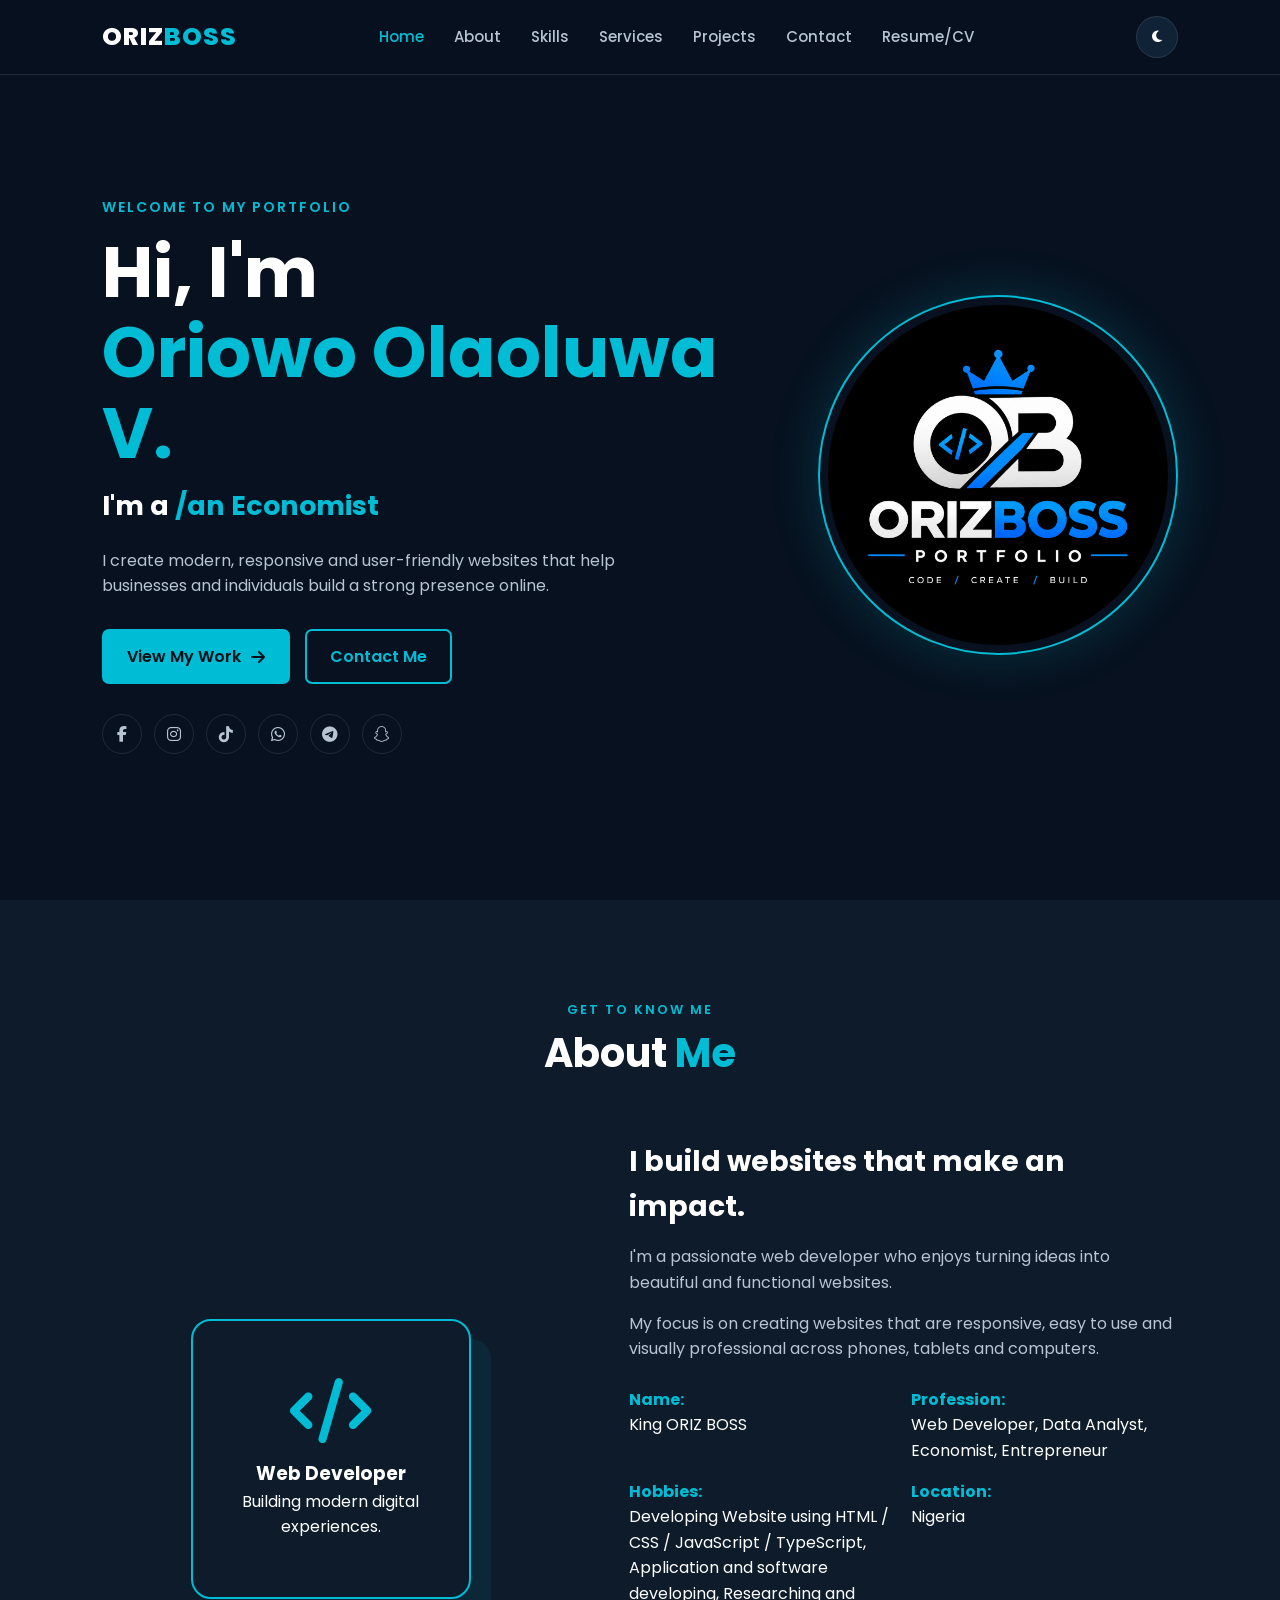
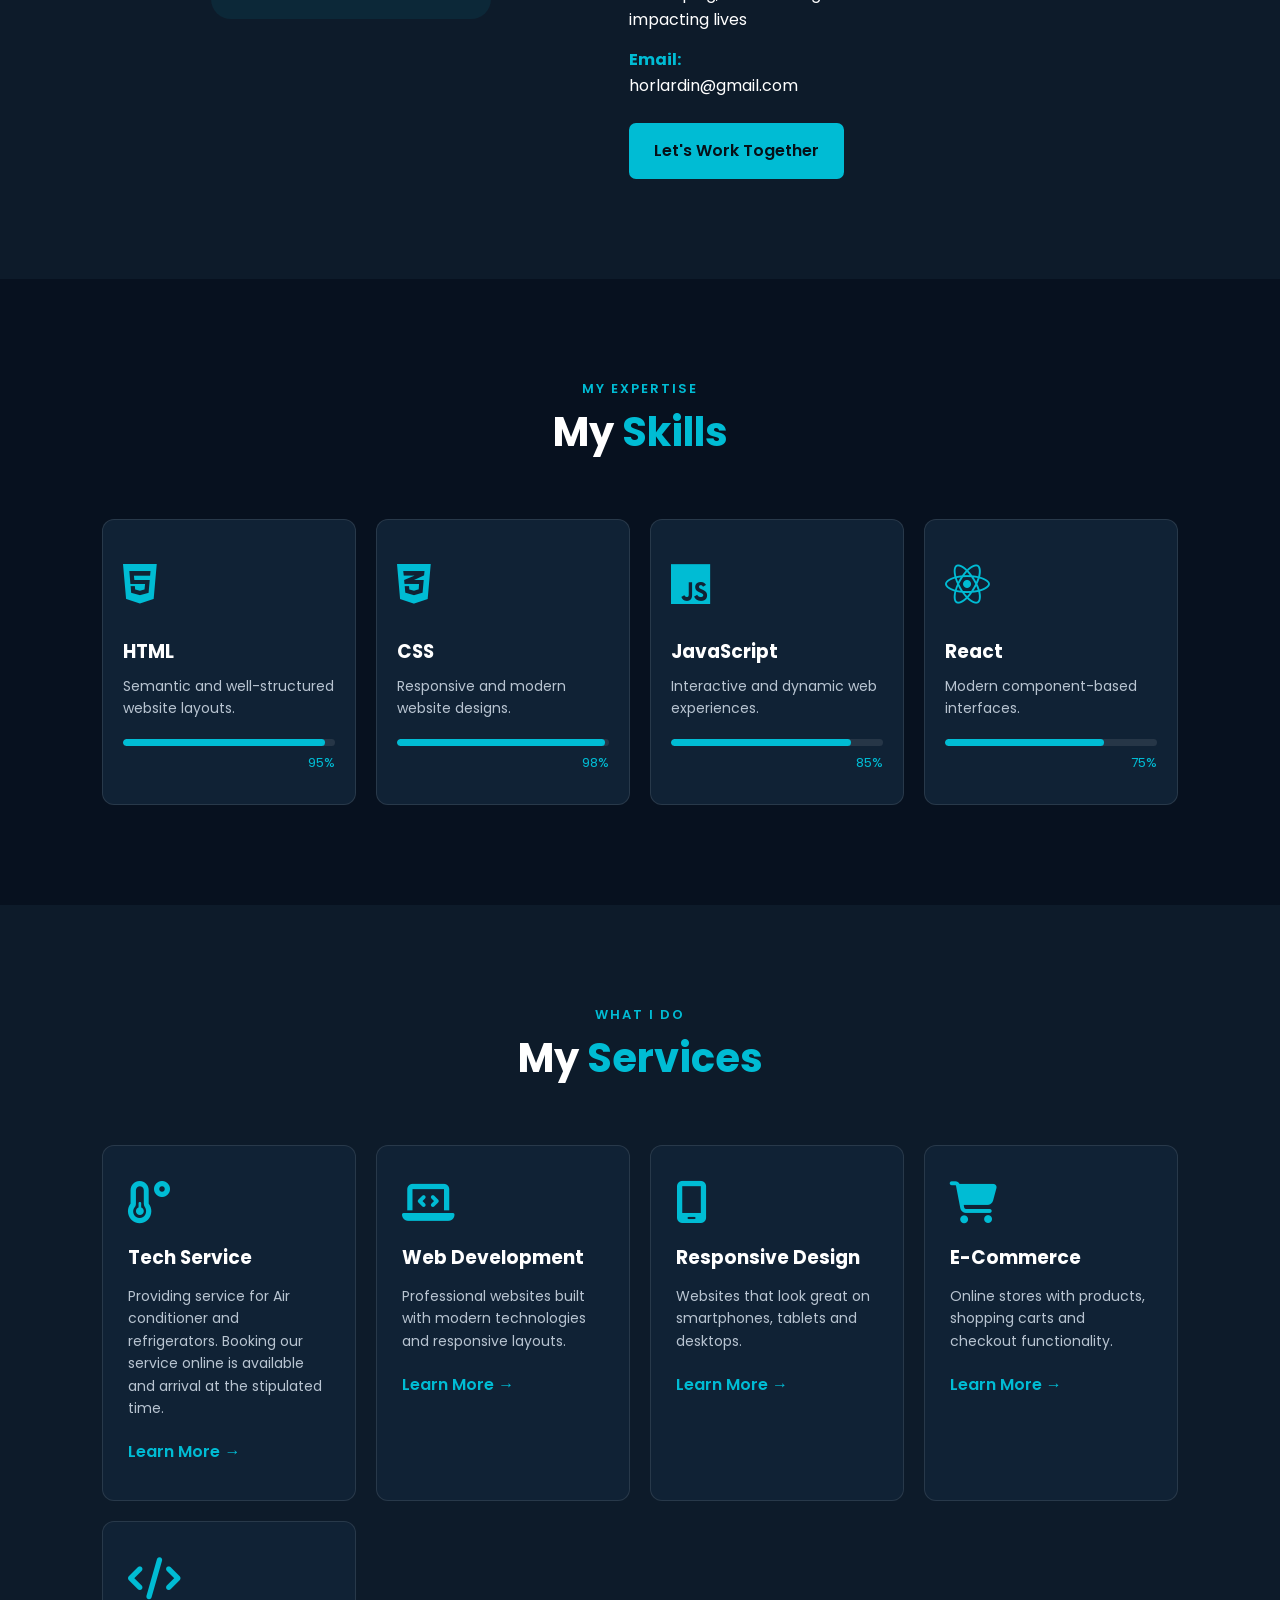
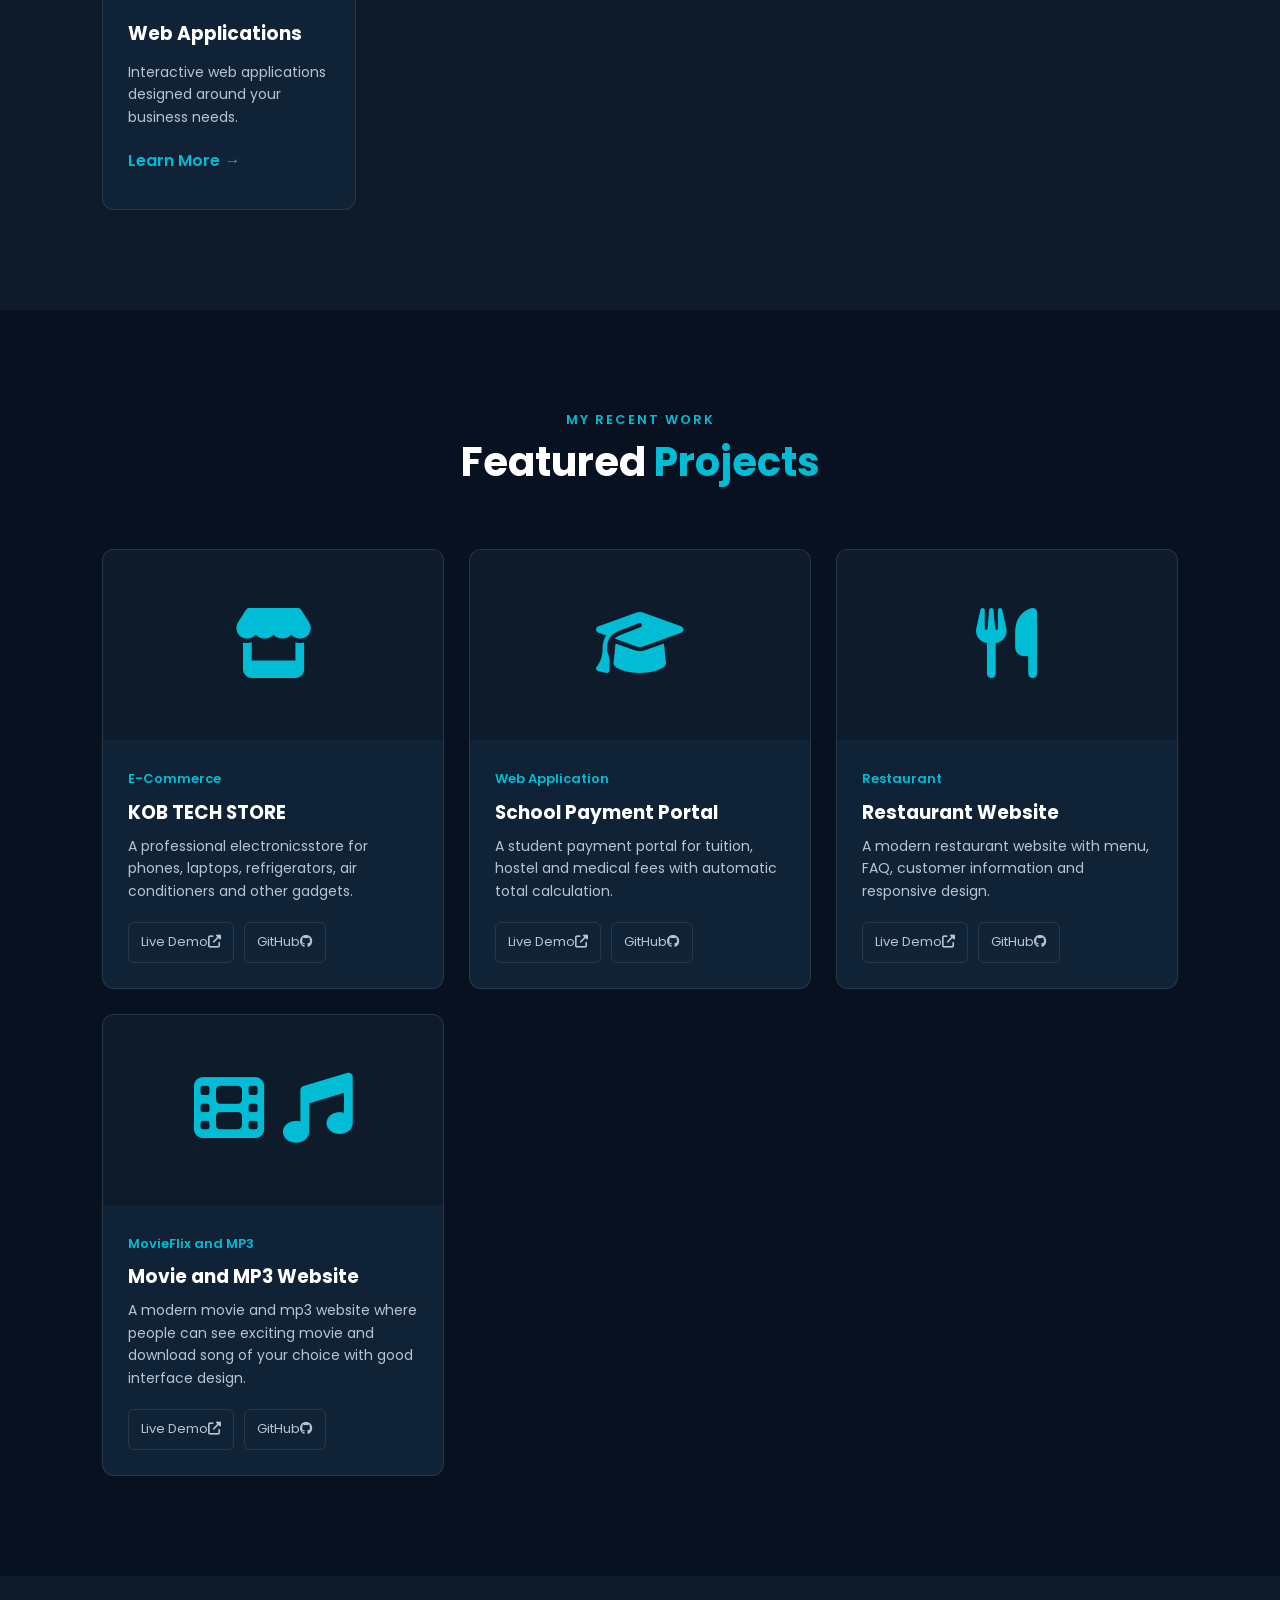
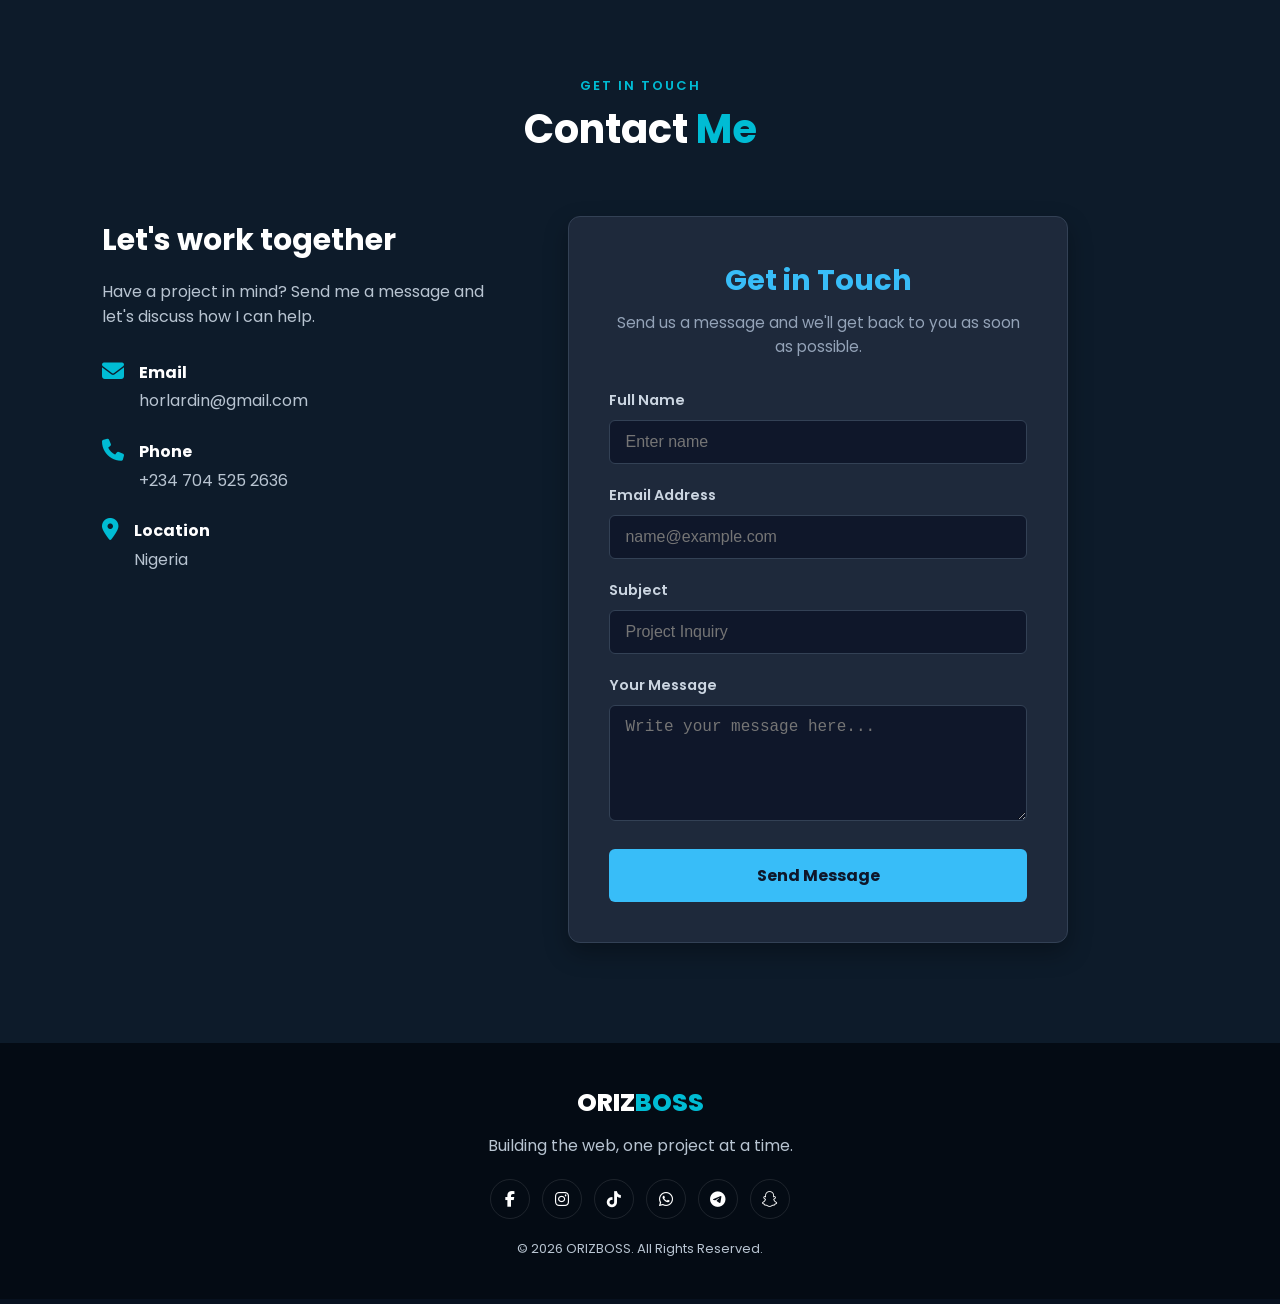
==== index.html @ 5ffe8b5a "Add files via upload" ====
<!DOCTYPE html>
<html lang="en">

<head>

    <meta charset="UTF-8">

    <meta name="viewport"
          content="width=device-width, initial-scale=1.0">

    <meta name="description"
          content="King ORIZ BOSS - Professional Web Developer Portfolio">

    <title>ORIZBOSS | Web Developer</title>

    <!-- Google Font -->
    <link rel="preconnect"
          href="https://fonts.googleapis.com">

    <link rel="preconnect"
          href="https://fonts.gstatic.com"
          crossorigin>

    <link href="https://fonts.googleapis.com/css2?family=Poppins:wght@300;400;500;600;700;800&display=swap"
          rel="stylesheet">

    <!-- Font Awesome -->
    <link rel="stylesheet"
          href="https://cdnjs.cloudflare.com/ajax/libs/font-awesome/6.5.2/css/all.min.css">

    <link rel="stylesheet"
          href="style.css">

</head>


<body>


<!-- ================= HEADER ================= -->

<header class="header">

    <a href="#home" class="logo">
        ORIZ<span>BOSS</span>
    </a>


    <!-- Navigation -->

    <nav class="navbar" id="navbar">

        <a href="#home" class="active">Home</a>

        <a href="#about">About</a>

        <a href="#skills">Skills</a>

        <a href="#services">Services</a>

        <a href="#projects">Projects</a>

        <a href="#contact">Contact</a>
        
        <a href="resume.html">Resume/CV</a>

    </nav>


    <!-- Theme Button -->

    <button class="theme-btn"
            id="themeBtn"
            aria-label="Toggle dark mode">

        <i class="fas fa-moon"></i>

    </button>


    <!-- Mobile Menu -->

    <button class="menu-btn"
            id="menuBtn"
            aria-label="Open menu">

        <i class="fas fa-bars"></i>

    </button>

</header>



<!-- ================= HOME ================= -->

<section class="home" id="home">

    <div class="home-content">

        <p class="welcome">
            WELCOME TO MY PORTFOLIO
        </p>
   <h1>Hi, I'm <span>Oriowo Olaoluwa V.</span></h1>


        <h2>
            I'm a
            <span id="typing"></span>
        </h2>


        <p>
            I create modern, responsive and
            user-friendly websites that help
            businesses and individuals build
            a strong presence online.
        </p>


        <div class="home-buttons">

            <a href="#projects"
               class="btn">

                View My Work
                <i class="fas fa-arrow-right"></i>

            </a>


            <a href="#contact"
               class="btn secondary">

                Contact Me

            </a>

        </div>


        <!-- Social Media -->

        <div class="social-links">

<a href="https://www.facebook.com/Oriowo Olaoluwa Victor" target="_blank"><i class="fab fa-facebook-f"></i></a>

<a href="https://www.instagram.com/King_Oriz_Boss/" target="_blank"><i class="fab fa-instagram"></i></a>

<a href="https://www.tiktok.com/@Orizboss" target="_blank"><i class="fab fa-tiktok"></i></a>

<a href="https://wa.me/2349045252636" target="_blank"><i class="fab fa-whatsapp"></i></a>

<a href="https://t.me/orizboss" target="_blank"><i class="fab fa-telegram"></i></a>

<a href="https://www.snapchat.com/add/king_orizboss" target="_blank">
    <i class="fab fa-snapchat-ghost"></i></a>

        </div>

    </div>


    <!-- Profile -->

    <div class="home-image">

        <div class="image-circle">

            <img src="pic.png"
                 alt="King ORIZ BOSS">

        </div>

    </div>

</section>



       <!-- == ABOUT == -->

<section class="about section" id="about">
    <div class="section-title">
      <p>GET TO KNOW ME</p>
      <h2>About <span>Me</span></h2>
    </div>

  <div class="about-container">
   <div class="about-image">
    <div class="about-box"><i class="fas fa-code"></i>
      <h3>Web Developer</h3>
      <p>Building modern digital experiences.</p>
    </div>
   </div>

   <div class="about-content">
      <h3>I build websites that make an impact.</h3>
      <p>I'm a passionate web developer who enjoys turning ideas into beautiful and functional websites.</p>
      <p>My focus is on creating websites that are responsive, easy to use and visually professional across phones, tablets and computers.</p>

   <div class="about-info">
      <div>
        <strong>Name:</strong>
        <span>King ORIZ BOSS</span>
      </div>

      <div>
        <strong>Profession:</strong>
        <span>Web Developer, Data Analyst, Economist, Entrepreneur</span>
      </div>
      
      <div>
        <strong>Hobbies:</strong>
        <span>Developing Website using HTML / CSS / JavaScript / TypeScript, Application and software developing, Researching and impacting lives</span>
      </div>

      <div>
         <strong>Location:</strong>
         <span>Nigeria</span>
      </div>

      <div>
        <strong>Email:</strong>
        <span>horlardin@gmail.com</span>
      </div>
   </div>

     <a href="#contact" class="btn">Let's Work Together</a>
   </div>
 </div>
</section>



       <!-- == SKILLS == -->

<section class="skills section" id="skills">

    <div class="section-title">

        <p>MY EXPERTISE</p>

        <h2>My <span>Skills</span></h2>

    </div>


    <div class="skills-container">


        <div class="skill-card">

            <div class="skill-icon">

                <i class="fab fa-html5"></i>

            </div>

            <h3>HTML</h3>

            <p>
                Semantic and well-structured
                website layouts.
            </p>

            <div class="skill-bar">

                <div class="skill-progress"
                     style="width: 95%">
                </div>

            </div>

            <span>95%</span>

        </div>



        <div class="skill-card">

            <div class="skill-icon">

                <i class="fab fa-css3-alt"></i>

            </div>

            <h3>CSS</h3>

            <p>
                Responsive and modern website
                designs.
            </p>

            <div class="skill-bar">

                <div class="skill-progress"
                     style="width: 98%">
                </div>

            </div>

            <span>98%</span>

        </div>



        <div class="skill-card">

            <div class="skill-icon">

                <i class="fab fa-js"></i>

            </div>

            <h3>JavaScript</h3>

            <p>
                Interactive and dynamic
                web experiences.
            </p>

            <div class="skill-bar">

                <div class="skill-progress"
                     style="width: 85%">
                </div>

            </div>

            <span>85%</span>

        </div>



        <div class="skill-card">

            <div class="skill-icon">

                <i class="fab fa-react"></i>

            </div>

            <h3>React</h3>

            <p>
                Modern component-based
                interfaces.
            </p>

            <div class="skill-bar">

                <div class="skill-progress"
                     style="width: 75%">
                </div>

            </div>

            <span>75%</span>

        </div>

    </div>

</section>



<!-- ================= SERVICES ================= -->

<section class="services section" id="services">
<div class="section-title">
   <p>WHAT I DO</p>
   <h2>My <span>Services</span></h2>
</div>

<div class="services-container">

<div class="service-card">
    <i class="fas fa-temperature-low"></i>
    <h3>Tech Service</h3>
    <p>Providing service for Air conditioner and refrigerators. Booking our service online is available and arrival at the stipulated time.</p>
    <a href="KOB.html">Learn More →</a>
</div>

<div class="service-card">
    <i class="fas fa-laptop-code"></i>
    <h3>Web Development</h3>
    <p>Professional websites built with modern technologies and responsive layouts.</p>
    <a href="#contact">Learn More →</a>
</div>

<div class="service-card">
  <i class="fas fa-mobile-screen"></i>
  <h3>Responsive Design</h3>
  <p>Websites that look great on smartphones, tablets and desktops.</p>
    <a href="#contact">Learn More →</a>
</div>

<div class="service-card">
  <i class="fas fa-cart-shopping"></i>
  <h3>E-Commerce</h3>
  <p>Online stores with products, shopping carts and checkout functionality.</p>
  <a href="#contact">Learn More →</a>
</div>

<div class="service-card">
  <i class="fas fa-code"></i>
  <h3>Web Applications</h3>
  <p>Interactive web applications designed around your business needs.</p>
  <a href="#contact">Learn More →</a>
</div>

</div>
</section>



<!-- ================= PROJECTS ================= -->

<section class="projects section" id="projects">

    <div class="section-title">

        <p>MY RECENT WORK</p>

        <h2>Featured <span>Projects</span></h2>

    </div>


    <div class="projects-container">


        <!-- Project 1 -->
 <div class="project-card">
   <div class="project-image">
     <div class="project-icon"><i class="fas fa-store"></i></div>
   </div>
   
 <div class="project-content">
    <span>E-Commerce</span>
   <h3>KOB TECH STORE</h3>
   <p>A professional electronicsstore for phones, laptops, refrigerators, air conditioners and other gadgets.</p>
                
 <div class="project-buttons">
    <a href="KOB.html" class="project-btn">Live Demo<i class="fas fa-external-link-alt"></i></a>
    <a href="#" target="_blank" class="project-btn">GitHub<i class="fab fa-github"></i></a>
 </div>
 </div>
</div>

        <!-- Project 2 -->

        <div class="project-card">

            <div class="project-image">

                <div class="project-icon">
                    <i class="fas fa-graduation-cap"></i>
                </div>

            </div>

            <div class="project-content">

                <span>Web Application</span>

                <h3>School Payment Portal</h3>

                <p>
                    A student payment portal for
                    tuition, hostel and medical
                    fees with automatic total
                    calculation.
                </p>

                <div class="project-buttons">

<a href="#" target="_blank" class="project-btn">Live Demo<i class="fas fa-external-link-alt"></i></a>

   <a href="#" target="_blank" class="project-btn">GitHub<i class="fab fa-github"></i></a>

                </div>

            </div>

        </div>

        <!-- Project 3 -->
<div class="project-card">
<div class="project-image">
  <div class="project-icon"><i class="fas fa-utensils"></i></div>
</div>
     
<div class="project-content">
  <span>Restaurant</span>
  <h3>Restaurant Website</h3>
  <p>A modern restaurant website with menu, FAQ, customer information and responsive design.</p>

<div class="project-buttons">
<a href="#" target="_blank" class="project-btn">Live Demo<i class="fas fa-external-link-alt"></i></a>
  <a href="#" target="_blank" class="project-btn">GitHub<i class="fab fa-github"></i></a>
</div>
</div>
</div>

        <!-- Project 4 -->
<div class="project-card">
<div class="project-image">
    <div class="project-icon"><i class="fas fa-film"></i> <i class="fas fa-music"></i></div>
</div>
            
<div class="project-content">
    <span>MovieFlix and MP3</span>
    <h3>Movie and MP3 Website</h3>
    <p>A modern movie and mp3 website 
    where people can see exciting movie and download song of your choice with good interface design.</p>
                
<div class="project-buttons">
<a href="#" target="_blank" class="project-btn">Live Demo<i class="fas fa-external-link-alt"></i></a>
  <a href="#" target="_blank" class="project-btn">GitHub<i class="fab fa-github"></i></a>
</div>
</div>
</div>
</div>
</section>



<!-- ================= CONTACT ================= -->

<section class="contact section" id="contact">

    <div class="section-title">

        <p>GET IN TOUCH</p>

        <h2>Contact <span>Me</span></h2>

    </div>


    <div class="contact-container">


        <div class="contact-info">

            <h3>
                Let's work together
            </h3>

            <p>
                Have a project in mind?
                Send me a message and let's
                discuss how I can help.
            </p>


            <div class="contact-item">

                <i class="fas fa-envelope"></i>

                <div>

                    <h4>Email</h4>

                    <p>horlardin@gmail.com</p>

                </div>

            </div>


            <div class="contact-item">

                <i class="fas fa-phone"></i>

                <div>

                    <h4>Phone</h4>

                    <p>+234 704 525 2636</p>

                </div>

            </div>


            <div class="contact-item">

                <i class="fas fa-location-dot"></i>

                <div>

                    <h4>Location</h4>

                    <p>Nigeria</p>

                </div>

            </div>

        </div>



        <!-- Contact Form -->

        <div class="form-cont">
    <div class="form-head">
        <h2>Get in Touch</h2>
        <p>Send us a message and we'll get back to you as soon as possible.</p>
    </div>
    
    <!-- Formspree Endpoint Attached -->
    <form id="contact-form" action="https://formspree.io/f/xbglkzyk" method="POST">
        
        <div class="form-grp">
            <label for="name">Full Name</label>
            <input type="text" id="name" name="name" placeholder="Enter name" required>
        </div>
        
        <div class="form-grp">
            <label for="email">Email Address</label>
            <input type="email" id="email" name="email" placeholder="name@example.com" required>
        </div>
        
        <div class="form-grp">
            <label for="subject">Subject</label>
            <input type="text" id="subject" name="subject" placeholder="Project Inquiry" required>
        </div>
        
        <div class="form-grp">
            <label for="message">Your Message</label>
            <textarea id="message" name="message" rows="5" placeholder="Write your message here..." required></textarea>
        </div>
        
        <button type="submit" id="submit-btn" class="bttn">Send Message</button>
    </form>

    </div>

</section>



<!-- ================= FOOTER ================= -->

<footer class="footer">

    <div class="footer-logo">
        ORIZ<span>BOSS</span>
    </div>

    <p>
        Building the web, one project at a time.
    </p>


    <div class="footer-social">

        <a href="http://www.facebook.com/oriowo Olaoluwa Victor">
            <i class="fab fa-facebook-f"></i>
        </a>

        <a href="https://www.instagram.com/King_Oriz_Boss/" target="_blank">
            <i class="fab fa-instagram"></i>
        </a>

        <a href="https://www.tiktok.com/@Orizboss" target="_blank">
            <i class="fab fa-tiktok"></i>
        </a>

    <a href="https://wa.me/09045252636" target="_blank"><i class="fab fa-whatsapp"></i></a>

    <a href="https://t.me/yourusername" target="_blank"><i class="fab fa-telegram"></i></a>
        
    <a href="https://www.snapchat.com/add/king_orizboss" target="_blank"><i class="fab fa-snapchat-ghost"></i></a>
  </div>


    <p class="copyright">
        © 2026 ORIZBOSS. All Rights Reserved.
    </p>

</footer>



<!-- Back to top -->

<button class="top-btn"
        id="topBtn">

    <i class="fas fa-arrow-up"></i>

</button>



<script src="script.js"></script>

</body>

</html>
---- style.css ----
* {
    margin: 0;
    padding: 0;
    box-sizing: border-box;
    scroll-behavior: smooth;
}

:root {

    --primary: #00bcd4;
    --primary-dark: #0097a7;

    --background: #07111f;
    --background-light: #0d1b2a;

    --card: #102235;

    --text: #ffffff;
    --text-light: #b8c4d1;

    --border: rgba(255,255,255,0.1);

}


body {
    font-family: "Poppins", sans-serif;

    background: var(--background);

    color: var(--text);

    line-height: 1.6;

    transition: 0.3s;
}


a {
    text-decoration: none;
    color: inherit;
}


button {
    font-family: inherit;
}


/* ================= HEADER ================= */

.header {

    position: fixed;

    top: 0;
    left: 0;

    width: 100%;

    height: 75px;

    display: flex;

    align-items: center;

    justify-content: space-between;

    padding: 0 8%;

    background: rgba(7,17,31,0.9);

    backdrop-filter: blur(10px);

    border-bottom: 1px solid var(--border);

    z-index: 1000;

}


.logo {

    font-size: 25px;

    font-weight: 800;

    letter-spacing: 1px;

}


.logo span,
.footer-logo span {

    color: var(--primary);

}


.navbar {

    display: flex;

    gap: 30px;

}


.navbar a {

    color: var(--text-light);

    font-size: 15px;

    font-weight: 500;

    transition: 0.3s;

}


.navbar a:hover,
.navbar a.active {

    color: var(--primary);

}


.theme-btn,
.menu-btn {

    width: 42px;

    height: 42px;

    border: 1px solid var(--border);

    border-radius: 50%;

    background: var(--card);

    color: white;

    cursor: pointer;

}


.theme-btn {

    margin-left: 20px;

}


.menu-btn {

    display: none;

}


/* ================= HOME ================= */

.home {

    min-height: 100vh;

    padding: 120px 8% 70px;

    display: flex;

    align-items: center;

    justify-content: space-between;

    gap: 60px;

}


.home-content {

    max-width: 650px;

}


.welcome {

    color: var(--primary);

    font-size: 14px;

    font-weight: 600;

    letter-spacing: 2px;

    margin-bottom: 15px;

}


.home h1 {

    font-size: clamp(40px, 6vw, 70px);

    line-height: 1.15;

    margin-bottom: 10px;

}


.home h1 span {

    display: block;

    color: var(--primary);

}


.home h2 {

    font-size: 27px;

    margin-bottom: 20px;

}


.home h2 span {

    color: var(--primary);

}


.home-content > p:not(.welcome) {

    color: var(--text-light);

    max-width: 600px;

}


.home-buttons {

    display: flex;

    gap: 15px;

    margin-top: 30px;

}


.btn {

    display: inline-flex;

    align-items: center;

    justify-content: center;

    gap: 10px;

    padding: 13px 23px;

    background: var(--primary);

    color: #061018;

    border-radius: 7px;

    font-weight: 600;

    border: 2px solid var(--primary);

    transition: 0.3s;

}


.btn:hover {

    background: transparent;

    color: var(--primary);

    transform: translateY(-3px);

}


.btn.secondary {

    background: transparent;

    color: var(--primary);

}


.btn.secondary:hover {

    background: var(--primary);

    color: #061018;

}


.social-links {

    display: flex;

    gap: 12px;

    margin-top: 30px;

}


.social-links a {

    width: 40px;

    height: 40px;

    display: flex;

    align-items: center;

    justify-content: center;

    border: 1px solid var(--border);

    border-radius: 50%;

    color: var(--text-light);

    transition: 0.3s;

}


.social-links a:hover {

    color: var(--primary);

    border-color: var(--primary);

    transform: translateY(-4px);

}


/* Profile */

.home-image {

    display: flex;

    justify-content: center;

}


.image-circle {

    width: 360px;

    height: 360px;

    padding: 8px;

    border-radius: 50%;

    border: 2px solid var(--primary);

    box-shadow: 0 0 50px rgba(0,188,212,0.2);

}


.image-circle img {

    width: 100%;

    height: 100%;

    object-fit: cover;

    border-radius: 50%;

}


/* ================= SECTIONS ================= */

.section {

    padding: 100px 8%;

}


.section-title {

    text-align: center;

    margin-bottom: 55px;

}


.section-title p {

    color: var(--primary);

    font-size: 13px;

    font-weight: 600;

    letter-spacing: 2px;

}


.section-title h2 {

    font-size: 40px;

}


.section-title h2 span {

    color: var(--primary);

}


/* ================= ABOUT ================= */

.about {

    background: var(--background-light);

}


.about-container {

    display: grid;

    grid-template-columns: 1fr 1.2fr;

    gap: 70px;

    align-items: center;

}


.about-image {

    height: 350px;

    display: flex;

    align-items: center;

    justify-content: center;

}


.about-box {

    width: 280px;

    height: 280px;

    border: 2px solid var(--primary);

    border-radius: 20px;

    display: flex;

    flex-direction: column;

    align-items: center;

    justify-content: center;

    text-align: center;

    box-shadow: 20px 20px 0 rgba(0,188,212,0.08);

}


.about-box i {

    font-size: 65px;

    color: var(--primary);

    margin-bottom: 15px;

}


.about-content h3 {

    font-size: 28px;

    margin-bottom: 15px;

}


.about-content p {

    color: var(--text-light);

    margin-bottom: 15px;

}


.about-info {

    display: grid;

    grid-template-columns: 1fr 1fr;

    gap: 15px;

    margin: 25px 0;

}


.about-info div {

    display: flex;

    flex-direction: column;

}


.about-info strong {

    color: var(--primary);

}


/* ================= SKILLS ================= */

.skills-container {

    display: grid;

    grid-template-columns: repeat(4, 1fr);

    gap: 20px;

}


.skill-card {

    background: var(--card);

    padding: 30px 20px;

    border: 1px solid var(--border);

    border-radius: 12px;

    transition: 0.3s;

}


.skill-card:hover {

    transform: translateY(-8px);

    border-color: var(--primary);

}


.skill-icon {

    font-size: 45px;

    color: var(--primary);

    margin-bottom: 15px;

}


.skill-card h3 {

    margin-bottom: 8px;

}


.skill-card p {

    color: var(--text-light);

    font-size: 14px;

    margin-bottom: 20px;

}


.skill-bar {

    height: 7px;

    background: #263647;

    border-radius: 10px;

    overflow: hidden;

}


.skill-progress {

    height: 100%;

    background: var(--primary);

    border-radius: 10px;

}


.skill-card > span {

    display: block;

    margin-top: 7px;

    text-align: right;

    color: var(--primary);

    font-size: 13px;

}


/* ================= SERVICES ================= */

.services {

    background: var(--background-light);

}


.services-container {

    display: grid;

    grid-template-columns: repeat(4, 1fr);

    gap: 20px;

}


.service-card {

    background: var(--card);

    padding: 35px 25px;

    border-radius: 12px;

    border: 1px solid var(--border);

    transition: 0.3s;

}


.service-card:hover {

    transform: translateY(-8px);

    border-color: var(--primary);

}


.service-card > i {

    font-size: 42px;

    color: var(--primary);

    margin-bottom: 20px;

}


.service-card h3 {

    margin-bottom: 12px;

}


.service-card p {

    color: var(--text-light);

    font-size: 14px;

    margin-bottom: 20px;

}


.service-card a {

    color: var(--primary);

    font-weight: 600;

}


/* ================= PROJECTS ================= */

.projects-container {

    display: grid;

    grid-template-columns: repeat(3, 1fr);

    gap: 25px;

}


.project-card {

    background: var(--card);

    border: 1px solid var(--border);

    border-radius: 12px;

    overflow: hidden;

    transition: 0.3s;

}


.project-card:hover {

    transform: translateY(-8px);

    border-color: var(--primary);

}


.project-image {

    height: 190px;

    display: flex;

    align-items: center;

    justify-content: center;

    background: var(--background-light);

}


.project-icon {

    font-size: 70px;

    color: var(--primary);

}


.project-content {

    padding: 25px;

}


.project-content > span {

    color: var(--primary);

    font-size: 13px;

    font-weight: 600;

}


.project-content h3 {

    margin: 7px 0;

}


.project-content p {

    color: var(--text-light);

    font-size: 14px;

}


.project-buttons {

    display: flex;

    gap: 10px;

    margin-top: 20px;

}


.project-btn {

    padding: 9px 12px;

    border: 1px solid var(--border);

    border-radius: 6px;

    color: var(--text-light);

    font-size: 13px;

}


.project-btn:hover {

    color: var(--primary);

    border-color: var(--primary);

}


/* ================= CONTACT ================= */

.contact {

    background: var(--background-light);

}


.contact-container {

    display: grid;

    grid-template-columns: 0.8fr 1.2fr;

    gap: 60px;

}


.contact-info h3 {

    font-size: 30px;

    margin-bottom: 15px;

}


.contact-info > p {

    color: var(--text-light);

    margin-bottom: 30px;

}


.contact-item {

    display: flex;

    gap: 15px;

    margin-bottom: 25px;

}


.contact-item i {

    color: var(--primary);

    font-size: 22px;

}


.contact-item h4 {

    margin-bottom: 3px;

}


.contact-item p {

    color: var(--text-light);

}


/* Form Container */
.form-cont {
  background-color: #1e293b;
  width: 100%;
  max-width: 500px;
  padding: 40px;
  border-radius: 12px;
  border: 1px solid #334155;
  box-shadow: 0 10px 25px rgba(0, 0, 0, 0.3);
}
.form-head {
  text-align: center;
  margin-bottom: 30px;
}
.form-head h2 {
  font-size: 1.8rem;
  color: #38bdf8;
  margin-bottom: 8px;
}
.form-head p {
  color: #94a3b8;
  font-size: 0.95rem;
}
/* Input Fields */
.form-grp {
  margin-bottom: 20px;
}
.form-grp label {
  display: block;
  margin-bottom: 8px;
  font-size: 0.9rem;
  font-weight: 600;
  color: #cbd5e1;
}
.form-grp input,
.form-grp textarea {
  width: 100%;
  padding: 12px 15px;
  background-color: #0f172a;
  border: 1px solid #334155;
  border-radius: 6px;
  color: #f8fafc;
  font-size: 1rem;
  outline: none;
  transition: border-color 0.3s;
}
.form-grp input:focus,
.form-grp textarea:focus {
  border-color: #38bdf8;
}
.form-grp textarea {
  resize: vertical;
}
/* Submit Button */
.bttn {
  width: 100%;
  padding: 14px;
  background-color: #38bdf8;
  color: #0f172a;
  border: none;
  border-radius: 6px;
  font-size: 1rem;
  font-weight: bold;
  cursor: pointer;
  transition: background-color 0.3s;
}
.bttn:hover {
  background-color: #0284c7;
}
.bttn:disabled {
  background-color: #64748b;
  cursor: not-allowed;
}



/* ================= FOOTER ================= */

.footer {

    text-align: center;

    padding: 40px 8%;

    background: #040b14;

}


.footer-logo {

    font-size: 25px;

    font-weight: 800;

    margin-bottom: 10px;

}


.footer p {

    color: var(--text-light);

}


.footer-social {

    display: flex;

    justify-content: center;

    gap: 12px;

    margin: 20px 0;

}


.footer-social a {

    width: 40px;

    height: 40px;

    border: 1px solid var(--border);

    border-radius: 50%;

    display: flex;

    align-items: center;

    justify-content: center;

}


.footer-social a:hover {

    color: var(--primary);

    border-color: var(--primary);

}


.copyright {

    font-size: 13px;

}


/* ================= TOP BUTTON ================= */

.top-btn {

    position: fixed;

    right: 25px;

    bottom: 25px;

    width: 45px;

    height: 45px;

    border: none;

    border-radius: 50%;

    background: var(--primary);

    color: #061018;

    cursor: pointer;

    display: none;

    z-index: 900;

}


/* ================= ANIMATION ================= */

.section,
.home-content,
.home-image {

    animation: fadeUp 0.8s ease;

}


@keyframes fadeUp {

    from {

        opacity: 0;

        transform: translateY(30px);

    }

    to {

        opacity: 1;

        transform: translateY(0);

    }

}


/* ================= LIGHT MODE ================= */

body.light {

    --background: #f5f8fb;

    --background-light: #eaf0f5;

    --card: #ffffff;

    --text: #111827;

    --text-light: #526071;

    --border: rgba(0,0,0,0.1);

}


body.light .header {

    background: rgba(245,248,251,0.9);

}


body.light .input-group input,
body.light .input-group textarea {

    color: #111827;

}


/* ================= MOBILE ================= */

@media (max-width: 1000px) {

    .skills-container,
    .services-container {

        grid-template-columns: repeat(2, 1fr);

    }

    .projects-container {

        grid-template-columns: 1fr 1fr;

    }

    .home {

        flex-direction: column;

        text-align: center;

        padding-top: 130px;

    }

    .home-content {

        order: 2;

    }

    .home-image {

        order: 1;

    }

    .social-links,
    .home-buttons {

        justify-content: center;

    }

}


@media (max-width: 750px) {

    .header {

        padding: 0 5%;

    }


    .navbar {

        position: absolute;

        top: 75px;

        left: -100%;

        width: 100%;

        background: var(--background);

        flex-direction: column;

        padding: 25px;

        gap: 20px;

        transition: 0.4s;

        border-bottom: 1px solid var(--border);

    }


    .navbar.active {

        left: 0;

    }


    .menu-btn {

        display: block;

        margin-left: 10px;

    }


    .theme-btn {

        margin-left: auto;

    }


    .about-container,
    .contact-container {

        grid-template-columns: 1fr;

    }


    .projects-container {

        grid-template-columns: 1fr;

    }


    .section {

        padding: 80px 5%;

    }


    .image-circle {

        width: 280px;

        height: 280px;

    }

}


@media (max-width: 500px) {

    .skills-container,
    .services-container {

        grid-template-columns: 1fr;

    }


    .about-info,
    .input-row {

        grid-template-columns: 1fr;

    }


    .home h1 {

        font-size: 42px;

    }


    .home h2 {

        font-size: 22px;

    }


    .home-buttons {

        flex-direction: column;

    }


    .btn {

        width: 100%;

    }

}
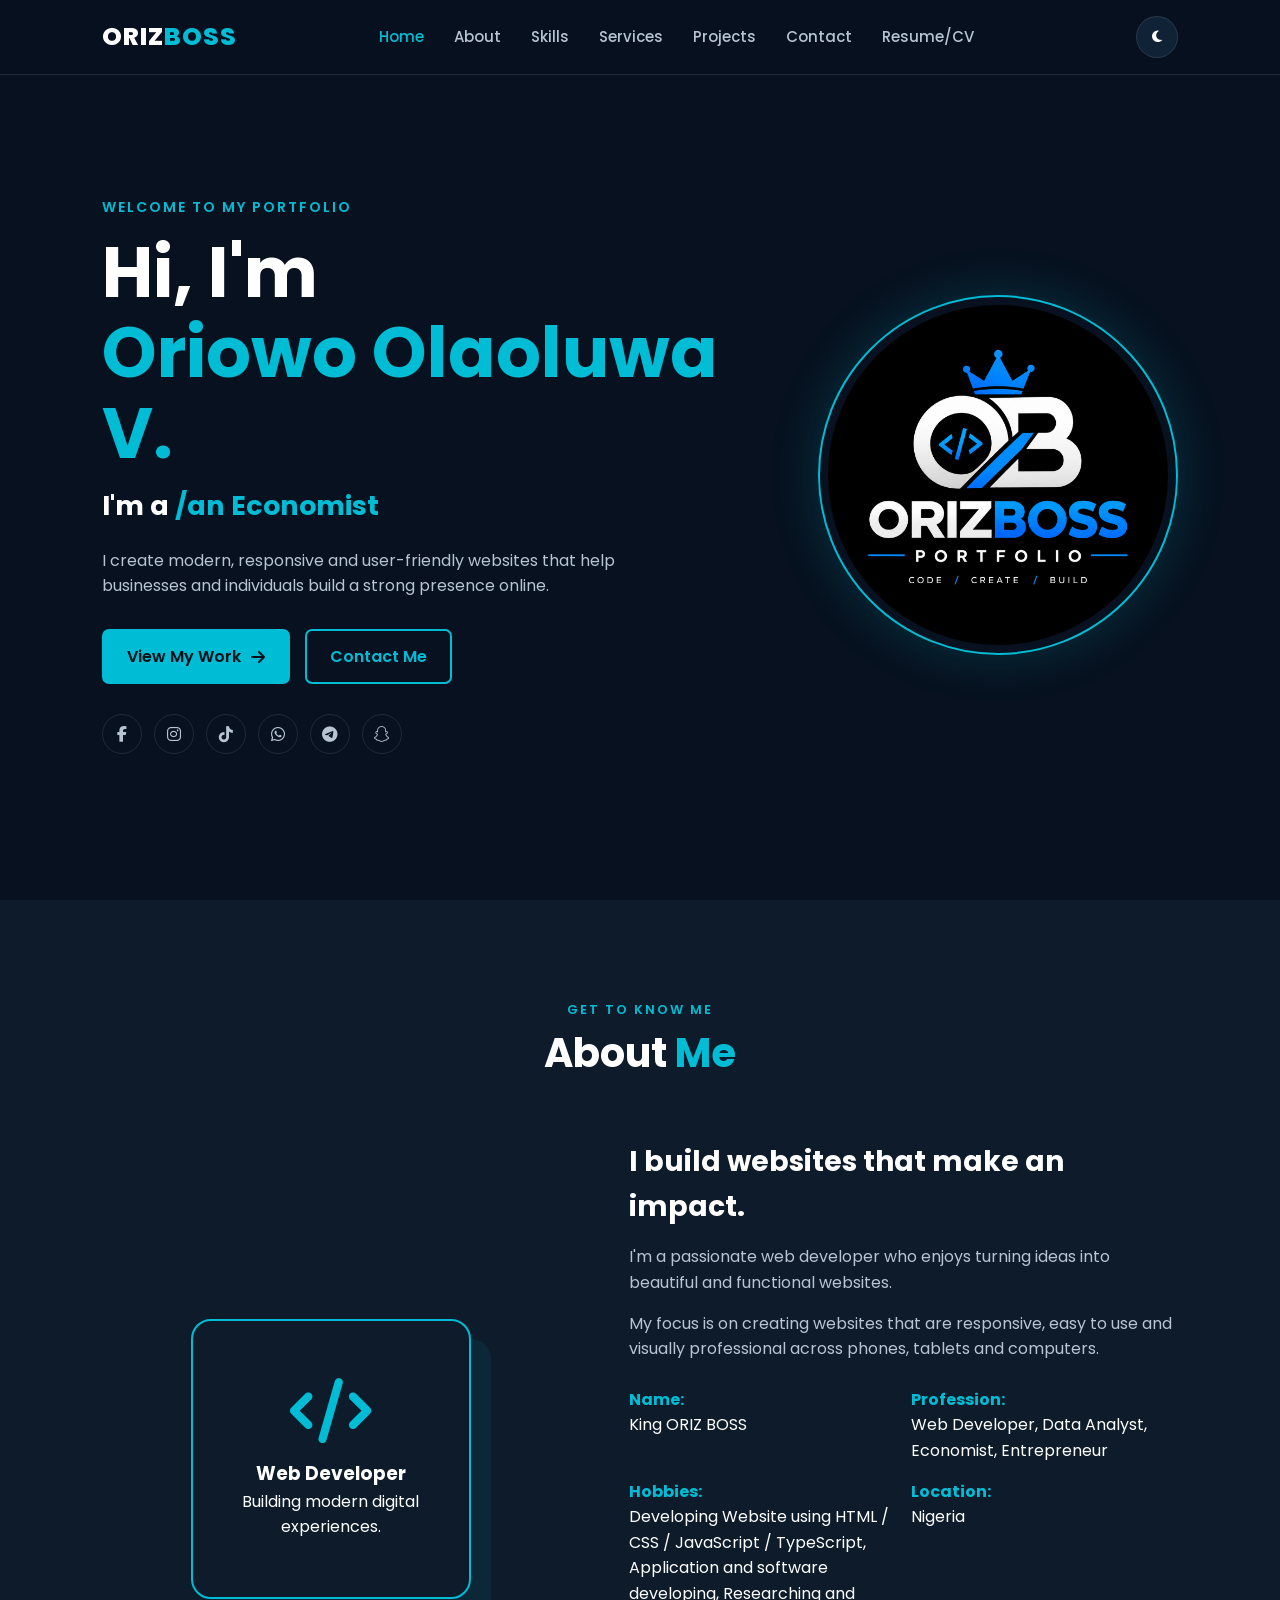
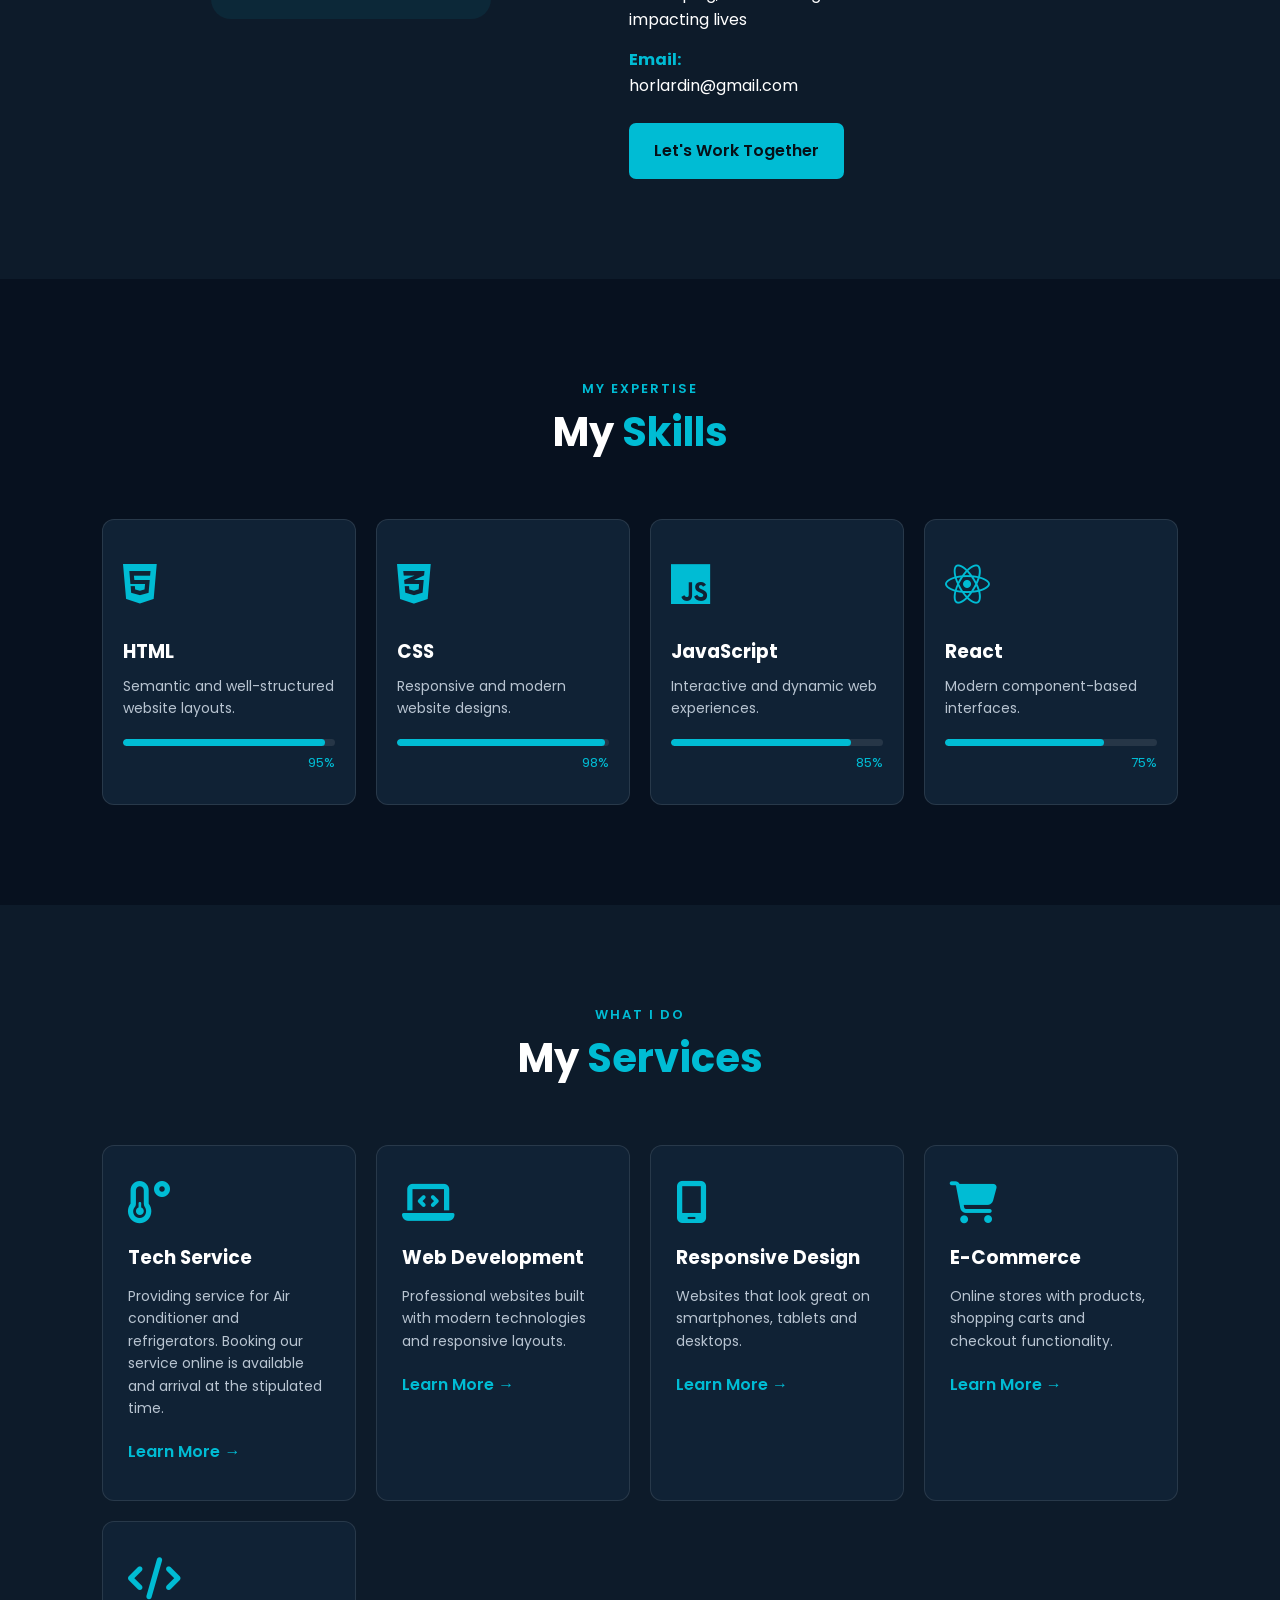
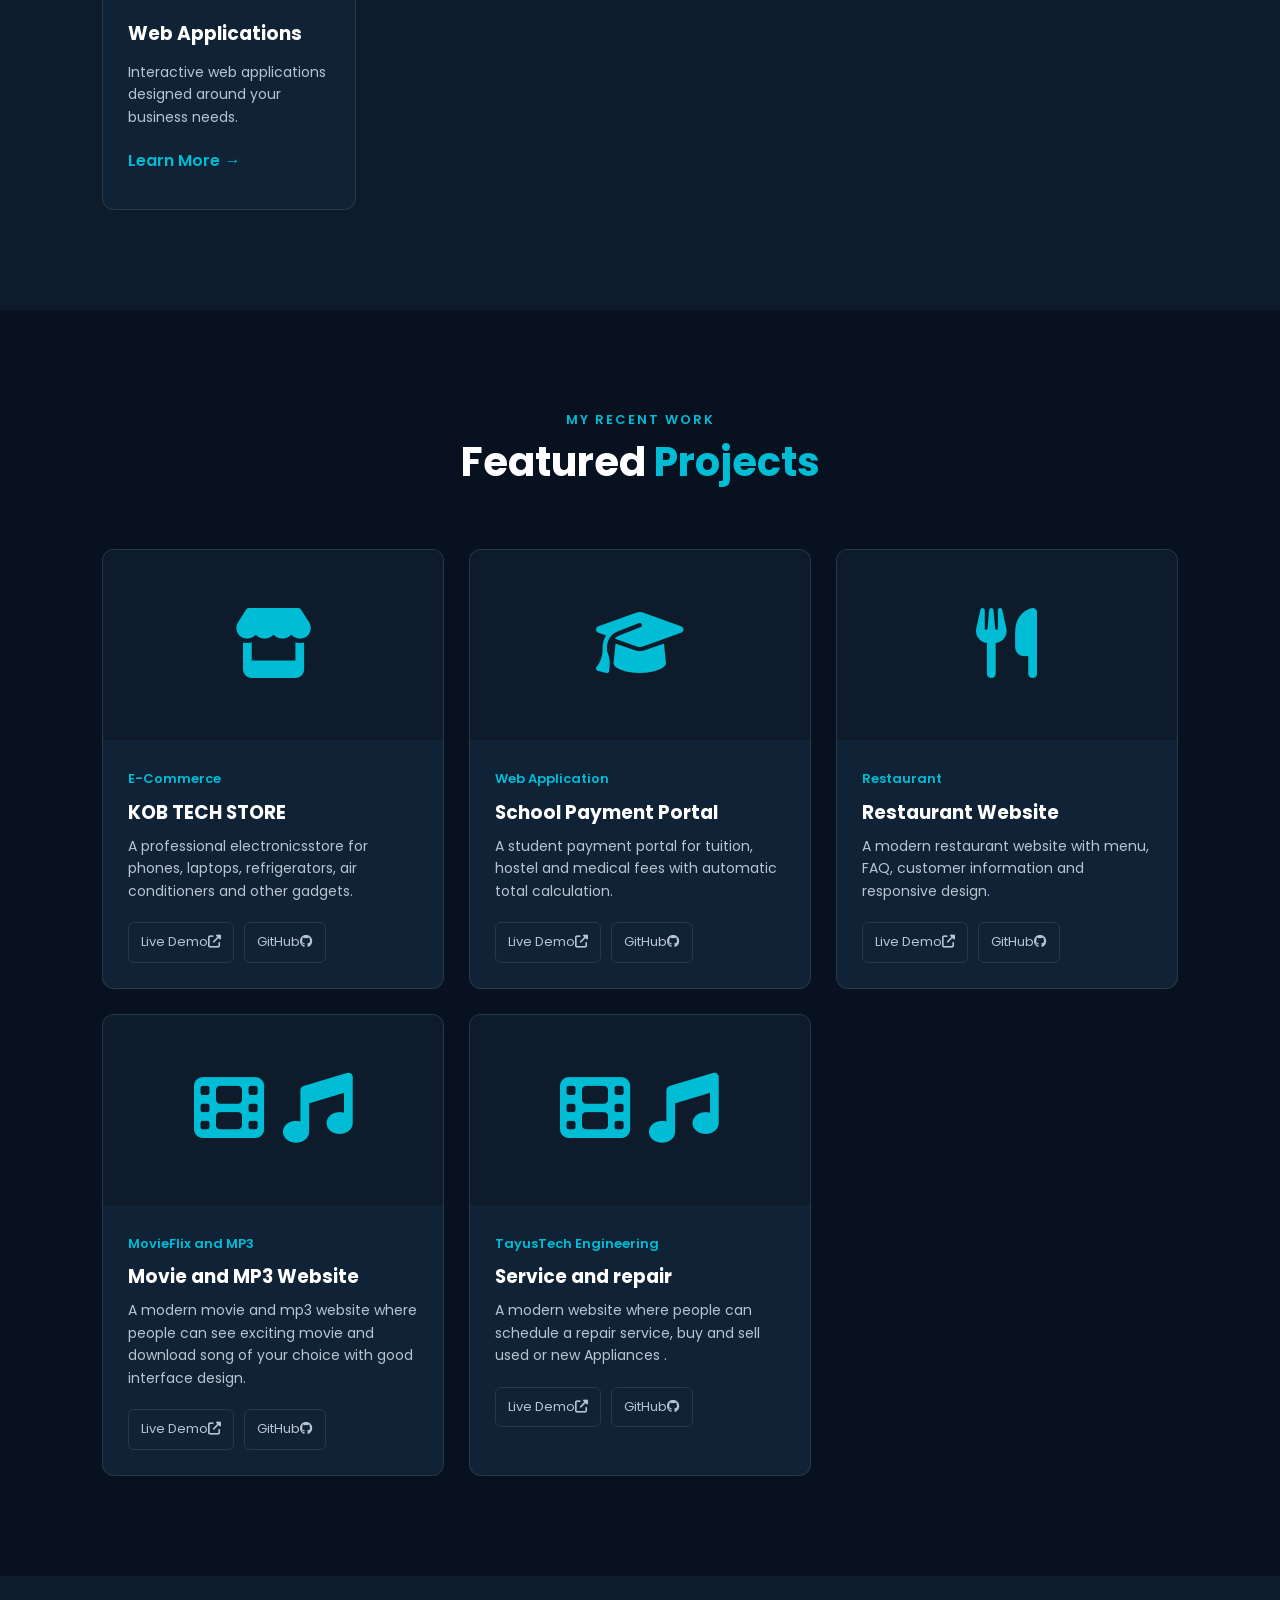
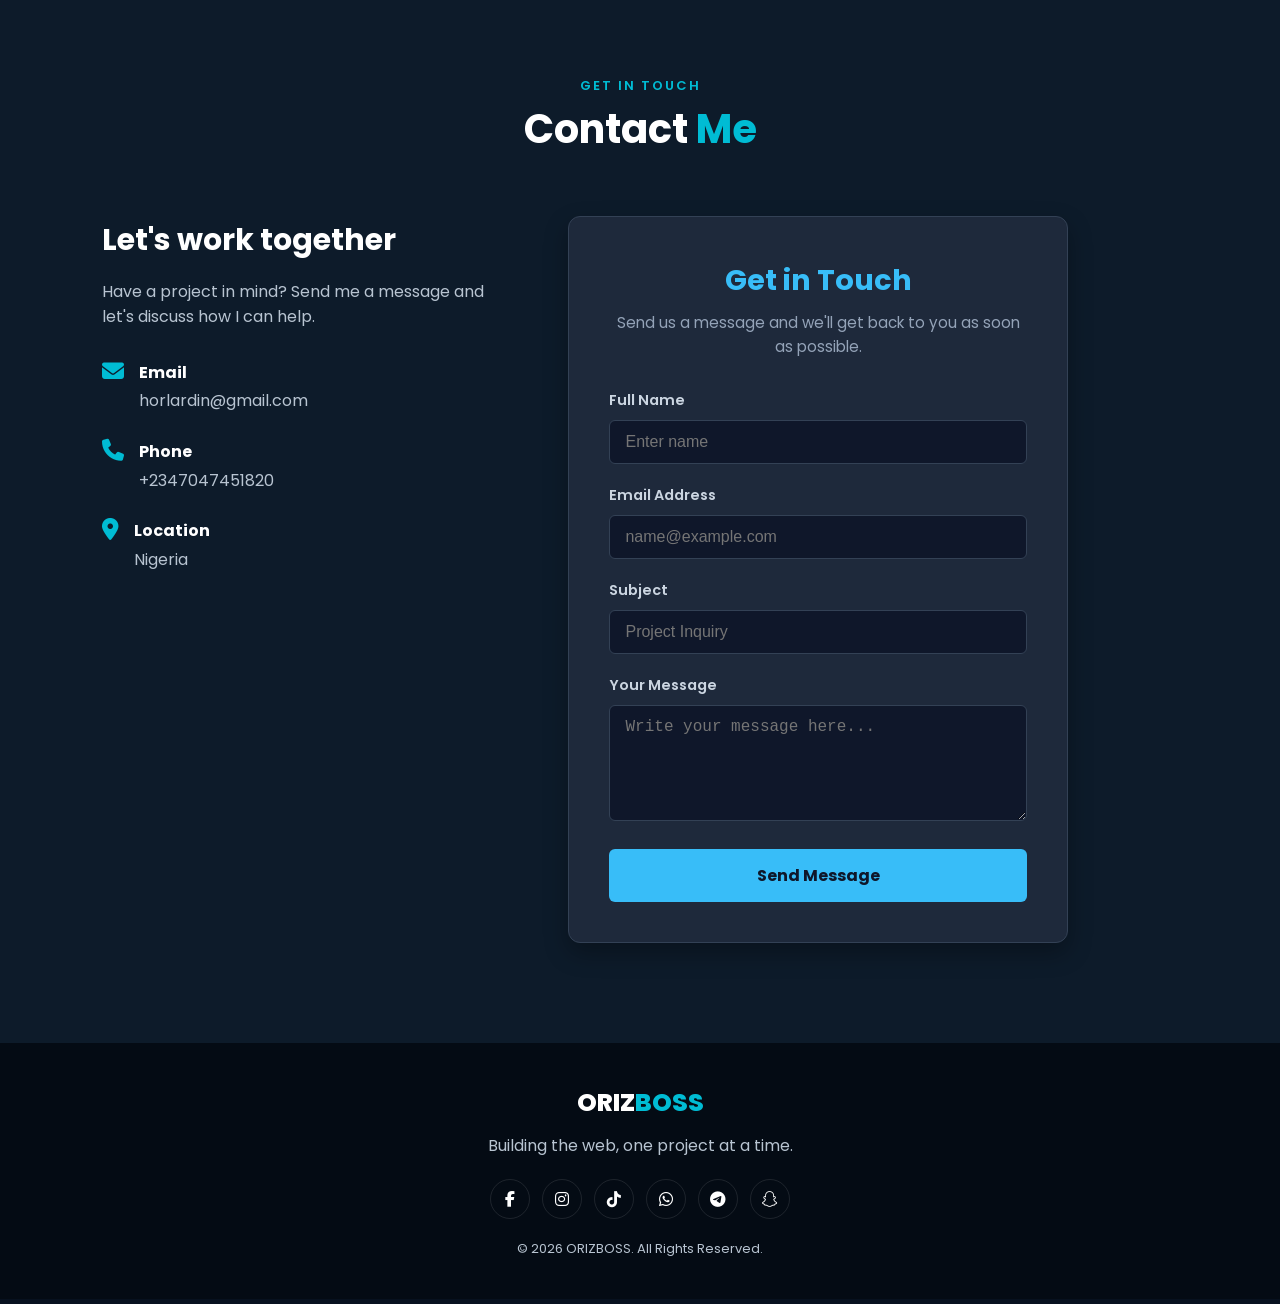
==== commit aac30f24: "Add files via upload" ====
--- a/index.html
+++ b/index.html
@@ -447,7 +447,7 @@
    <p>A professional electronicsstore for phones, laptops, refrigerators, air conditioners and other gadgets.</p>
                 
  <div class="project-buttons">
-    <a href="KOB.html" class="project-btn">Live Demo<i class="fas fa-external-link-alt"></i></a>
+    <a href="#" class="project-btn">Live Demo<i class="fas fa-external-link-alt"></i></a>
     <a href="#" target="_blank" class="project-btn">GitHub<i class="fab fa-github"></i></a>
  </div>
  </div>
@@ -526,6 +526,22 @@
 </div>
 </div>
 </div>
+
+      <!-- Project 5 -->
+<div class="project-card">
+  <div class="project-image">
+   <div class="project-icon"><i class="fas fa-film"></i> <i class="fas fa-music"></i></div>
+  </div>
+  <div class="project-content">
+    <span>TayusTech Engineering</span>
+    <h3>Service and repair</h3>
+<p>A modern website where people can schedule a repair service, buy and sell used or new Appliances .</p>
+<div class="project-buttons">
+<a href="#" target="_blank" class="project-btn">Live Demo<i class="fas fa-external-link-alt"></i></a>
+<a href="#" target="_blank" class="project-btn">GitHub<i class="fab fa-github"></i></a>
+</div>
+</div>
+</div>
 </div>
 </section>
 
@@ -583,7 +599,7 @@
 
                     <h4>Phone</h4>
 
-                    <p>+234 704 525 2636</p>
+                    <p>+2347047451820</p>
 
                 </div>
 
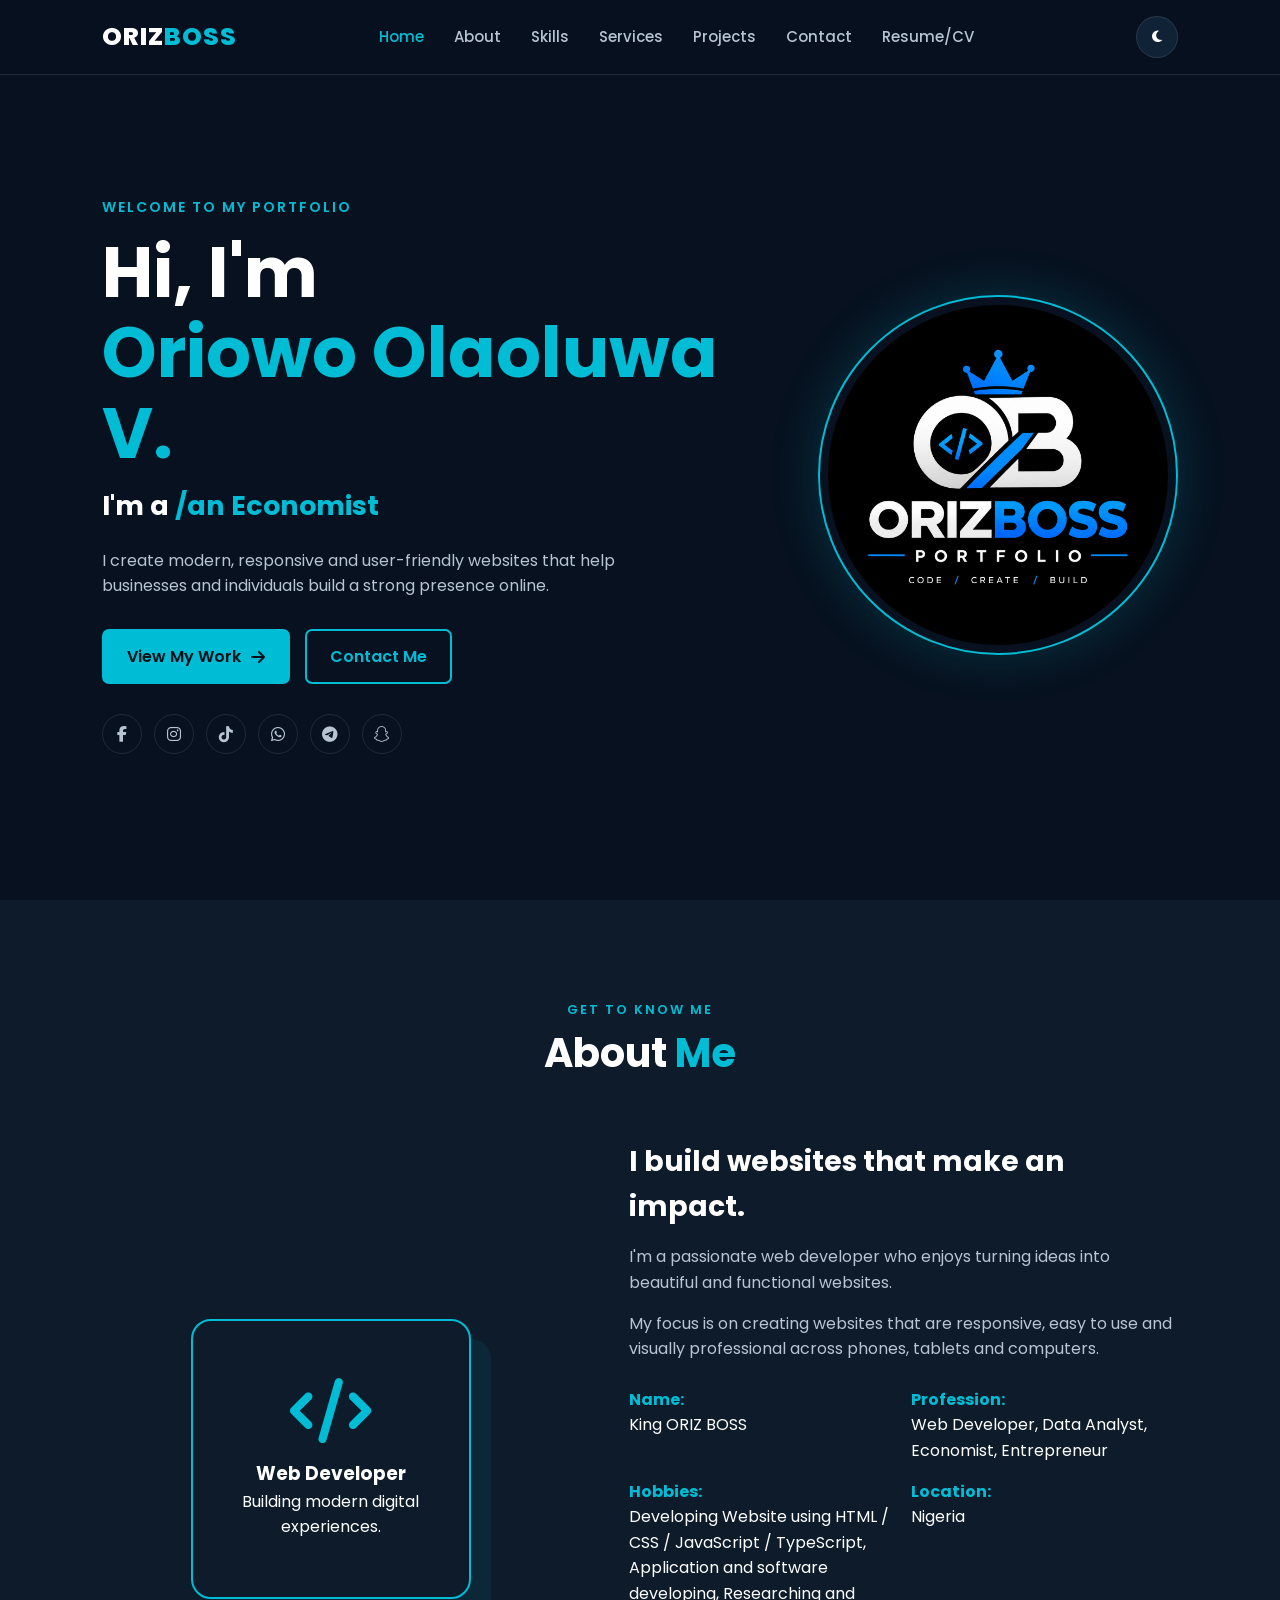
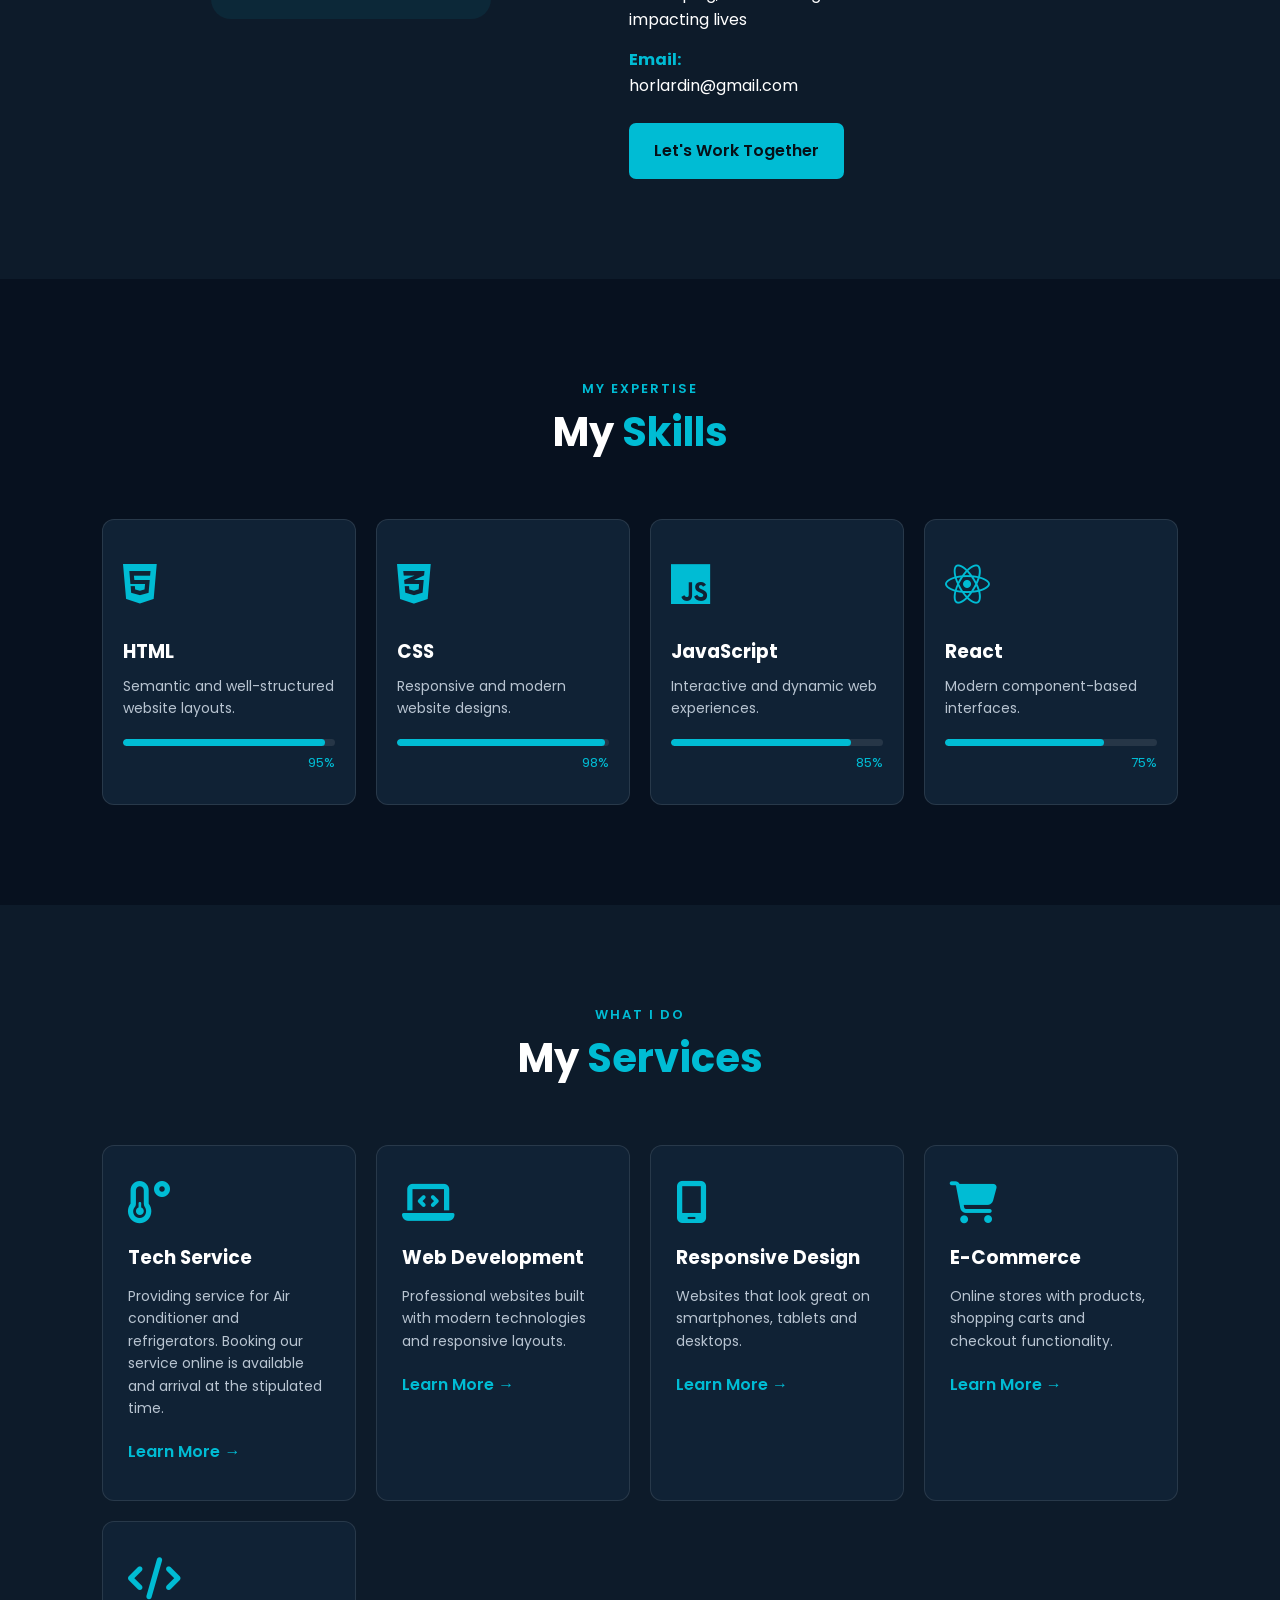
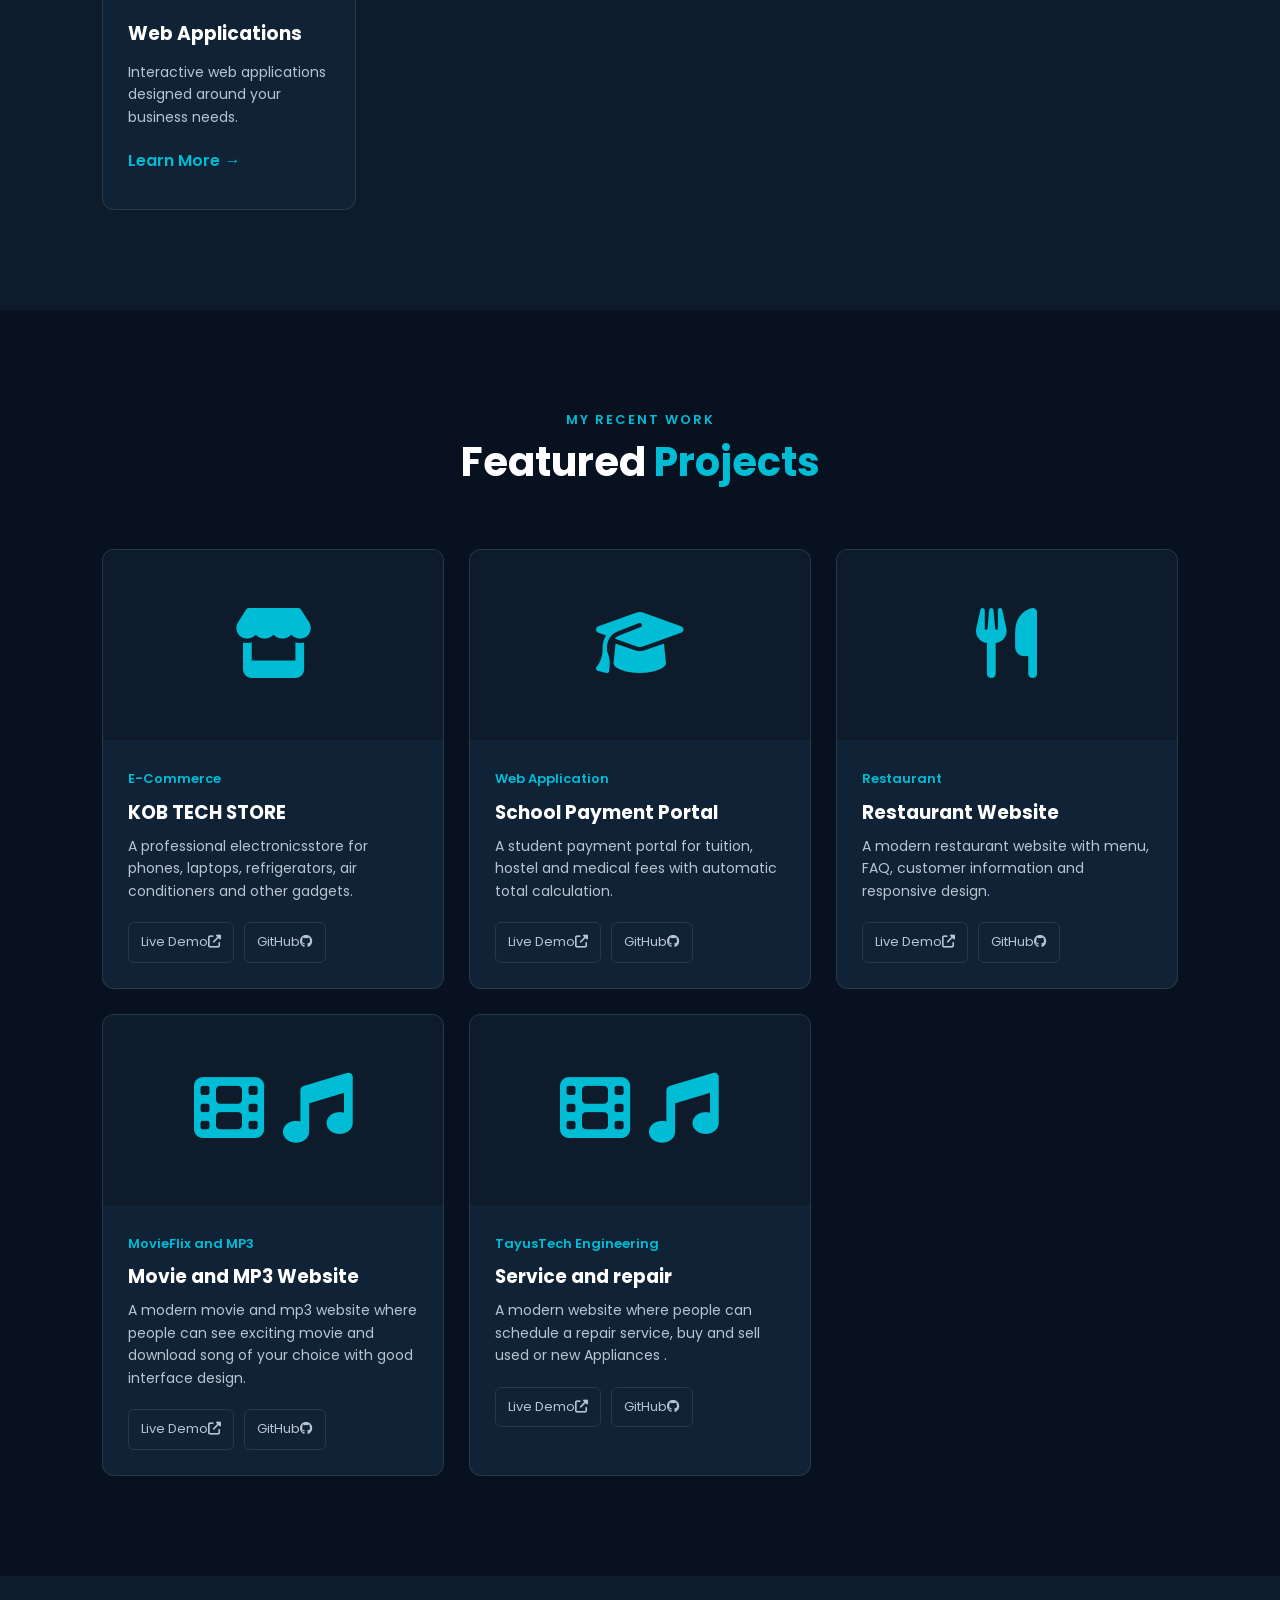
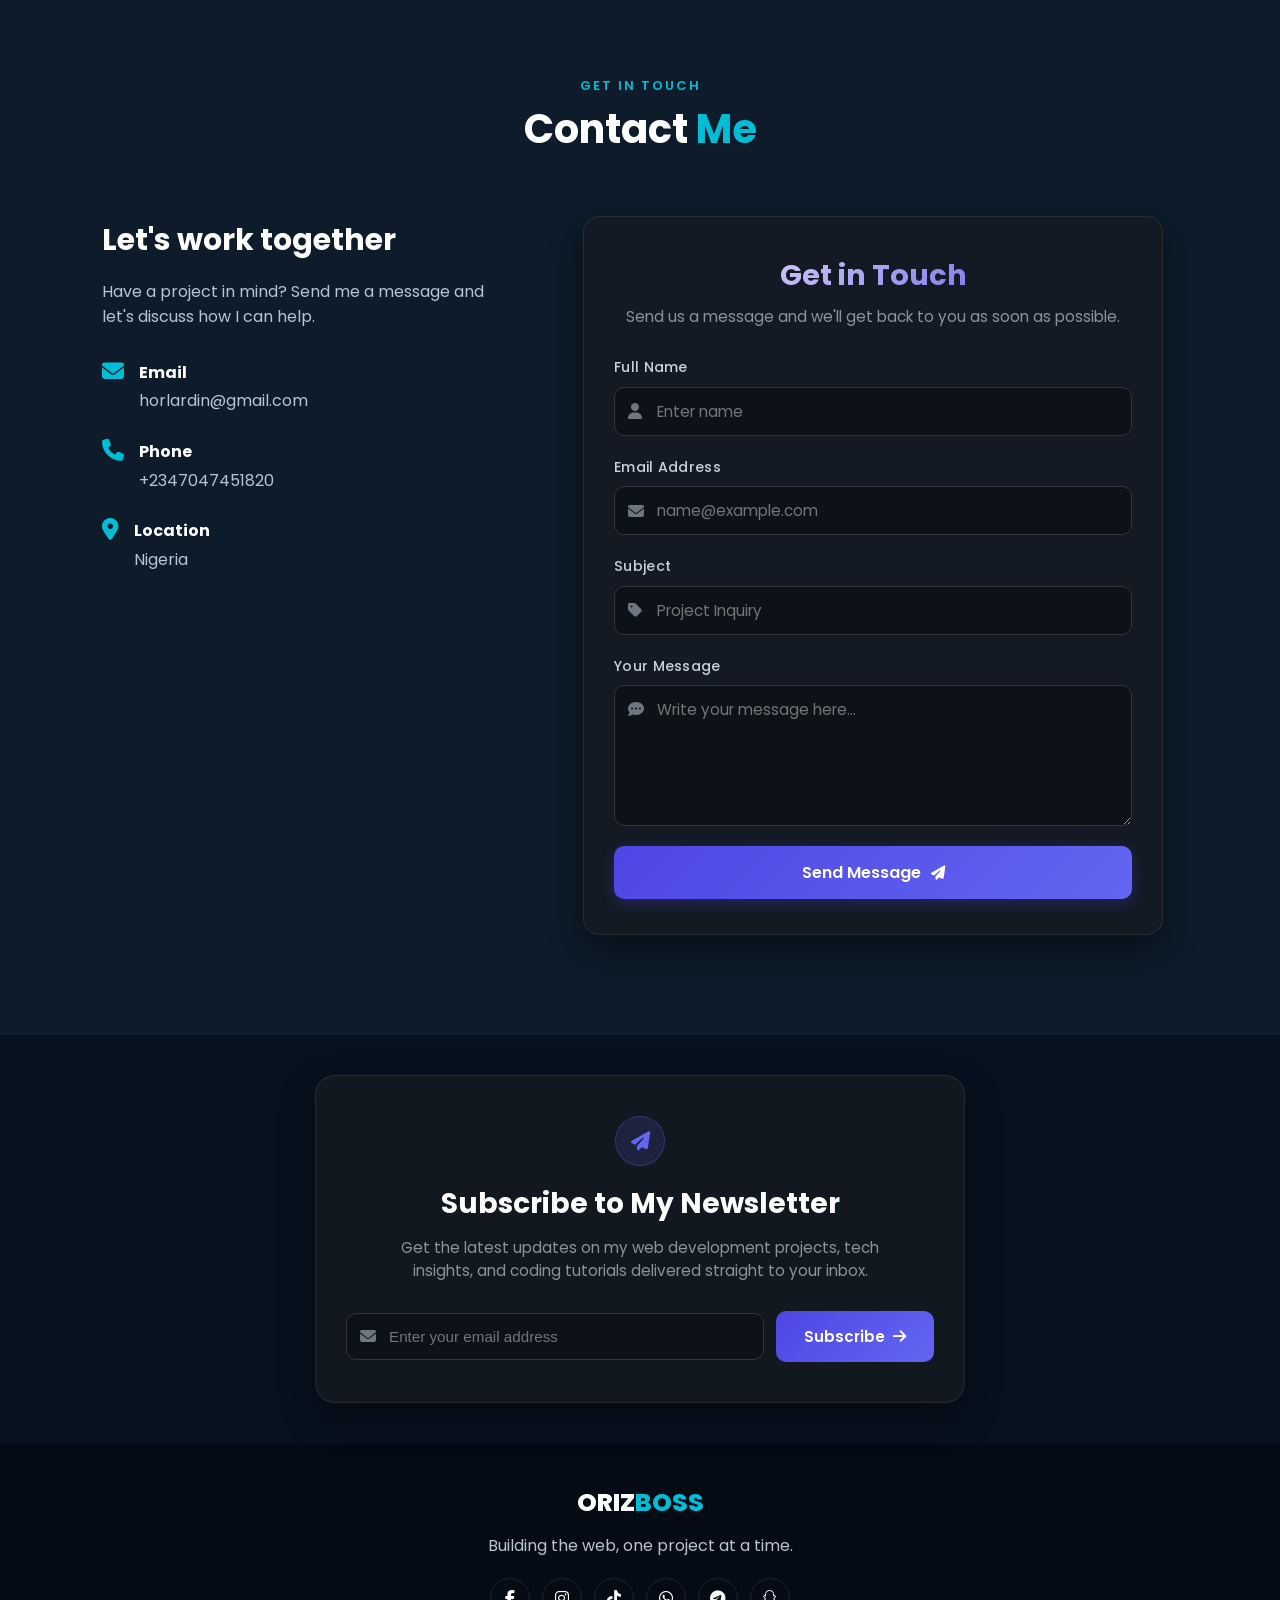
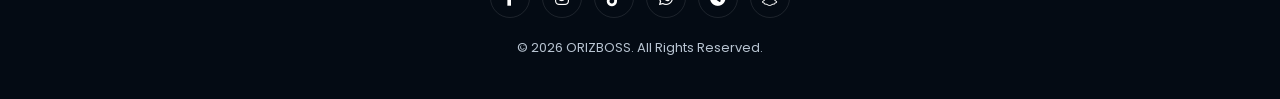
==== commit 9af4384a: "Add files via upload" ====
--- a/index.html
+++ b/index.html
@@ -1,41 +1,33 @@
 <!DOCTYPE html>
 <html lang="en">
-
 <head>
-
-    <meta charset="UTF-8">
-
-    <meta name="viewport"
-          content="width=device-width, initial-scale=1.0">
-
-    <meta name="description"
-          content="King ORIZ BOSS - Professional Web Developer Portfolio">
-
-    <title>ORIZBOSS | Web Developer</title>
-
-    <!-- Google Font -->
-    <link rel="preconnect"
-          href="https://fonts.googleapis.com">
-
-    <link rel="preconnect"
-          href="https://fonts.gstatic.com"
-          crossorigin>
-
-    <link href="https://fonts.googleapis.com/css2?family=Poppins:wght@300;400;500;600;700;800&display=swap"
-          rel="stylesheet">
-
-    <!-- Font Awesome -->
-    <link rel="stylesheet"
-          href="https://cdnjs.cloudflare.com/ajax/libs/font-awesome/6.5.2/css/all.min.css">
-
-    <link rel="stylesheet"
-          href="style.css">
-
+  <meta charset="UTF-8">
+  <meta name="viewport" content="width=device-width, initial-scale=1.0, viewport-fit=cover">
+  <title>ORIZBOSS | Web Developer</title>
+  <meta name="description" content="King ORIZ BOSS - Professional Web Developer Portfolio">
+
+  <!-- PWA & Mobile Settings -->
+  <link rel="manifest" href="manifest.json">
+  <meta name="mobile-web-app-capable" content="yes">
+  <meta name="apple-mobile-web-app-capable" content="yes">
+  <meta name="apple-mobile-web-app-status-bar-style" content="black-translucent">
+  <meta name="apple-mobile-web-app-title" content="ORIZBOSS">
+  <link rel="apple-touch-icon" href="icon-192.png">
+
+  <!-- Google Fonts -->
+  <link rel="preconnect" href="https://fonts.googleapis.com">
+  <link rel="preconnect" href="https://fonts.gstatic.com" crossorigin>
+  <link href="https://fonts.googleapis.com/css2?family=Poppins:wght@300;400;500;600;700;800&display=swap" rel="stylesheet">
+
+  <!-- Font Awesome Icons -->
+  <link rel="stylesheet" href="https://cdnjs.cloudflare.com/ajax/libs/font-awesome/6.5.2/css/all.min.css">
+
+  <!-- Stylesheet -->
+  <link rel="stylesheet" href="style.css">
 </head>
 
 
 <body>
-
 
 <!-- ================= HEADER ================= -->
 
@@ -624,42 +616,89 @@
 
 
 
-        <!-- Contact Form -->
-
-        <div class="form-cont">
-    <div class="form-head">
-        <h2>Get in Touch</h2>
-        <p>Send us a message and we'll get back to you as soon as possible.</p>
+<!-- Contact Form -->
+<div class="form-cont">
+  <div class="form-head">
+    <h2>Get in Touch</h2>
+    <p>Send us a message and we'll get back to you as soon as possible.</p>
+  </div>
+  
+  <form id="contact-form" action="https://formspree.io/f/maenrqgb" method="POST">
+    <div class="form-grp">
+      <label for="name">Full Name</label>
+      <div class="input-wrapper">
+        <i class="fa-solid fa-user input-icon"></i>
+        <input type="text" id="name" name="name" placeholder="Enter name" required>
+      </div>
     </div>
     
-    <!-- Formspree Endpoint Attached -->
-    <form id="contact-form" action="https://formspree.io/f/xbglkzyk" method="POST">
-        
-        <div class="form-grp">
-            <label for="name">Full Name</label>
-            <input type="text" id="name" name="name" placeholder="Enter name" required>
-        </div>
-        
-        <div class="form-grp">
-            <label for="email">Email Address</label>
-            <input type="email" id="email" name="email" placeholder="name@example.com" required>
-        </div>
-        
-        <div class="form-grp">
-            <label for="subject">Subject</label>
-            <input type="text" id="subject" name="subject" placeholder="Project Inquiry" required>
-        </div>
-        
-        <div class="form-grp">
-            <label for="message">Your Message</label>
-            <textarea id="message" name="message" rows="5" placeholder="Write your message here..." required></textarea>
-        </div>
-        
-        <button type="submit" id="submit-btn" class="bttn">Send Message</button>
-    </form>
-
-    </div>
-
+    <div class="form-grp">
+      <label for="email">Email Address</label>
+      <div class="input-wrapper">
+        <i class="fa-solid fa-envelope input-icon"></i>
+        <input type="email" id="email" name="email" placeholder="name@example.com" required>
+      </div>
+    </div>
+    
+    <div class="form-grp">
+      <label for="subject">Subject</label>
+      <div class="input-wrapper">
+        <i class="fa-solid fa-tag input-icon"></i>
+        <input type="text" id="subject" name="subject" placeholder="Project Inquiry" required>
+      </div>
+    </div>
+    
+    <div class="form-grp">
+      <label for="message">Your Message</label>
+      <div class="input-wrapper">
+        <i class="fa-solid fa-comment-dots input-icon textarea-icon"></i>
+        <textarea id="message" name="message" rows="5" placeholder="Write your message here..." required></textarea>
+      </div>
+    </div>
+    
+    <button type="submit" id="submit-btn" class="bttn">
+      <span>Send Message</span>
+      <i class="fa-solid fa-paper-plane"></i>
+    </button>
+  </form>
+</div>
+
+</section>
+
+
+<!-- Newsletter Section -->
+
+<section class="newsletter-section">
+  <div class="newsletter-cont">
+    <div class="newsletter-head">
+      <div class="news-icon">
+        <i class="fa-solid fa-paper-plane"></i>
+      </div>
+      <h2>Subscribe to My Newsletter</h2>
+      <p>Get the latest updates on my web development projects, tech insights, and coding tutorials delivered straight to your inbox.</p>
+    </div>
+
+<form id="newsletter-form" action="https://formspree.io/f/xbglkzyk" method="POST">
+  <!-- Custom Email Subject Line for Your Inbox -->
+  <input type="hidden" name="_subject" value="🎉 New Subscriber on ORIZBOSS Portfolio!">
+  
+  <!-- Custom Message/Write-up Included in the Email Body -->
+  <input type="hidden" name="Writeup" value="A user has subscribed to your website newsletter. Here are the subscriber details:">
+
+  <div class="news-input-group">
+    <div class="input-wrapper">
+      <i class="fa-solid fa-envelope input-icon"></i>
+      <input type="email" id="news-email" name="email" placeholder="Enter your email address" required>
+    </div>
+    <button type="submit" id="news-submit-btn" class="bttn-news">
+      <span>Subscribe</span>
+      <i class="fa-solid fa-arrow-right"></i>
+    </button>
+  </div>
+  <div id="news-status" class="news-status-msg"></div>
+</form>
+
+  </div>
 </section>
 
 
--- a/style.css
+++ b/style.css
@@ -953,81 +953,314 @@
 }
 
 
-/* Form Container */
+/* Container Layout */
 .form-cont {
-  background-color: #1e293b;
   width: 100%;
-  max-width: 500px;
-  padding: 40px;
-  border-radius: 12px;
-  border: 1px solid #334155;
-  box-shadow: 0 10px 25px rgba(0, 0, 0, 0.3);
-}
+  max-width: 580px;
+  margin: 0 auto;
+  padding: 35px 30px;
+  background: rgba(22, 27, 34, 0.75);
+  backdrop-filter: blur(16px);
+  -webkit-backdrop-filter: blur(16px);
+  border: 1px solid rgba(255, 255, 255, 0.08);
+  border-radius: 16px;
+  box-shadow: 0 15px 35px rgba(0, 0, 0, 0.4);
+  box-sizing: border-box;
+}
+
+/* Header Section */
 .form-head {
   text-align: center;
-  margin-bottom: 30px;
-}
+  margin-bottom: 28px;
+}
+
 .form-head h2 {
   font-size: 1.8rem;
-  color: #38bdf8;
+  font-weight: 700;
+  background: linear-gradient(135deg, #ffffff 0%, #4f46e5 100%);
+  -webkit-background-clip: text;
+  -webkit-text-fill-color: transparent;
   margin-bottom: 8px;
 }
+
 .form-head p {
-  color: #94a3b8;
+  color: #8b949e;
   font-size: 0.95rem;
-}
-/* Input Fields */
+  line-height: 1.5;
+}
+
+/* Form Controls & Labels */
 .form-grp {
   margin-bottom: 20px;
 }
+
 .form-grp label {
   display: block;
+  font-size: 0.88rem;
+  font-weight: 500;
+  color: #c9d1d9;
   margin-bottom: 8px;
-  font-size: 0.9rem;
-  font-weight: 600;
-  color: #cbd5e1;
-}
+  letter-spacing: 0.3px;
+}
+
+/* Input Wrappers with Icons */
+.input-wrapper {
+  position: relative;
+  display: flex;
+  align-items: center;
+}
+
+.input-icon {
+  position: absolute;
+  left: 14px;
+  color: #6e7681;
+  font-size: 1rem;
+  transition: color 0.3s ease;
+  pointer-events: none;
+}
+
+.textarea-icon {
+  top: 16px;
+}
+
+/* Inputs & Textarea Styling */
 .form-grp input,
 .form-grp textarea {
   width: 100%;
-  padding: 12px 15px;
-  background-color: #0f172a;
-  border: 1px solid #334155;
-  border-radius: 6px;
-  color: #f8fafc;
-  font-size: 1rem;
-  outline: none;
-  transition: border-color 0.3s;
-}
+  padding: 12px 16px 12px 42px;
+  background: rgba(13, 17, 23, 0.8);
+  border: 1px solid #30363d;
+  border-radius: 10px;
+  color: #f0f6fc;
+  font-family: inherit;
+  font-size: 0.95rem;
+  transition: all 0.3s cubic-bezier(0.4, 0, 0.2, 1);
+  box-sizing: border-box;
+}
+
+.form-grp textarea {
+  resize: vertical;
+  min-height: 120px;
+}
+
+/* Hover & Focus Effects */
+.form-grp input:hover,
+.form-grp textarea:hover {
+  border-color: #454c54;
+}
+
 .form-grp input:focus,
 .form-grp textarea:focus {
-  border-color: #38bdf8;
-}
-.form-grp textarea {
-  resize: vertical;
-}
-/* Submit Button */
+  outline: none;
+  border-color: #6366f1;
+  background: rgba(13, 17, 23, 0.95);
+  box-shadow: 0 0 0 4px rgba(99, 102, 241, 0.15);
+}
+
+.form-grp input:focus + .input-icon,
+.form-grp textarea:focus + .input-icon,
+.input-wrapper:focus-within .input-icon {
+  color: #6366f1;
+}
+
+/* Interactive Submit Button */
 .bttn {
   width: 100%;
-  padding: 14px;
-  background-color: #38bdf8;
-  color: #0f172a;
+  padding: 14px 24px;
+  background: linear-gradient(135deg, #4f46e5 0%, #6366f1 100%);
+  color: #ffffff;
+  font-size: 1rem;
+  font-weight: 600;
   border: none;
-  border-radius: 6px;
-  font-size: 1rem;
-  font-weight: bold;
+  border-radius: 10px;
   cursor: pointer;
-  transition: background-color 0.3s;
-}
+  display: flex;
+  align-items: center;
+  justify-content: center;
+  gap: 10px;
+  transition: all 0.3s ease;
+  box-shadow: 0 4px 15px rgba(79, 70, 229, 0.3);
+}
+
 .bttn:hover {
-  background-color: #0284c7;
-}
+  transform: translateY(-2px);
+  box-shadow: 0 8px 22px rgba(79, 70, 229, 0.45);
+  background: linear-gradient(135deg, #4338ca 0%, #4f46e5 100%);
+}
+
+.bttn:active {
+  transform: translateY(0);
+}
+
+.bttn i {
+  font-size: 0.9rem;
+  transition: transform 0.3s ease;
+}
+
+.bttn:hover i {
+  transform: translateX(4px) translateY(-2px);
+}
+
 .bttn:disabled {
   background-color: #64748b;
   cursor: not-allowed;
 }
 
 
+/* Newsletter Section Container */
+.newsletter-section {
+  width: 100%;
+  padding: 40px 20px;
+  display: flex;
+  justify-content: center;
+  box-sizing: border-box;
+}
+
+.newsletter-cont {
+  width: 100%;
+  max-width: 650px;
+  background: rgba(22, 27, 34, 0.75);
+  backdrop-filter: blur(16px);
+  -webkit-backdrop-filter: blur(16px);
+  border: 1px solid rgba(255, 255, 255, 0.08);
+  border-radius: 20px;
+  padding: 40px 30px;
+  text-align: center;
+  box-shadow: 0 15px 35px rgba(0, 0, 0, 0.4);
+  box-sizing: border-box;
+  position: relative;
+  overflow: hidden;
+}
+
+/* Accent Glow Effect */
+.newsletter-cont::before {
+  content: '';
+  position: absolute;
+  top: -50%;
+  left: 50%;
+  transform: translateX(-50%);
+  width: 250px;
+  height: 150px;
+  background: radial-gradient(circle, rgba(99, 102, 241, 0.25) 0%, rgba(0, 0, 0, 0) 70%);
+  pointer-events: none;
+}
+
+/* Icon & Header */
+.news-icon {
+  width: 50px;
+  height: 50px;
+  margin: 0 auto 16px;
+  background: rgba(99, 102, 241, 0.15);
+  border: 1px solid rgba(99, 102, 241, 0.3);
+  border-radius: 50%;
+  display: flex;
+  align-items: center;
+  justify-content: center;
+  color: #6366f1;
+  font-size: 1.2rem;
+}
+
+.newsletter-head h2 {
+  font-size: 1.75rem;
+  font-weight: 700;
+  color: #ffffff;
+  margin-bottom: 10px;
+}
+
+.newsletter-head p {
+  color: #8b949e;
+  font-size: 0.95rem;
+  line-height: 1.5;
+  margin-bottom: 28px;
+  max-width: 500px;
+  margin-left: auto;
+  margin-right: auto;
+}
+
+/* Input & Button Layout */
+.news-input-group {
+  display: flex;
+  flex-direction: column;
+  gap: 12px;
+  width: 100%;
+}
+
+@media (min-width: 540px) {
+  .news-input-group {
+    flex-direction: row;
+  }
+}
+
+.news-input-group .input-wrapper {
+  flex: 1;
+}
+
+.news-input-group input {
+  width: 100%;
+  padding: 14px 16px 14px 42px;
+  background: rgba(13, 17, 23, 0.85);
+  border: 1px solid #30363d;
+  border-radius: 10px;
+  color: #f0f6fc;
+  font-size: 0.95rem;
+  transition: all 0.3s ease;
+  box-sizing: border-box;
+}
+
+.news-input-group input:focus {
+  outline: none;
+  border-color: #6366f1;
+  box-shadow: 0 0 0 4px rgba(99, 102, 241, 0.15);
+}
+
+.bttn-news {
+  padding: 14px 28px;
+  background: linear-gradient(135deg, #4f46e5 0%, #6366f1 100%);
+  color: #ffffff;
+  font-size: 0.95rem;
+  font-weight: 600;
+  border: none;
+  border-radius: 10px;
+  cursor: pointer;
+  display: flex;
+  align-items: center;
+  justify-content: center;
+  gap: 8px;
+  transition: all 0.3s ease;
+  white-space: nowrap;
+}
+
+.bttn-news:hover {
+  transform: translateY(-2px);
+  box-shadow: 0 8px 20px rgba(79, 70, 229, 0.4);
+}
+
+.bttn-news i {
+  transition: transform 0.3s ease;
+}
+
+.bttn-news:hover i {
+  transform: translateX(4px);
+}
+
+/* Feedback Status Message */
+.news-status-msg {
+  margin-top: 15px;
+  font-size: 0.9rem;
+  display: none;
+}
+
+.news-status-msg.success {
+  display: block;
+  color: #2ecc71;
+}
+
+.news-status-msg.error {
+  display: block;
+  color: #e74c3c;
+}
+
+
 
 /* ================= FOOTER ================= */
 
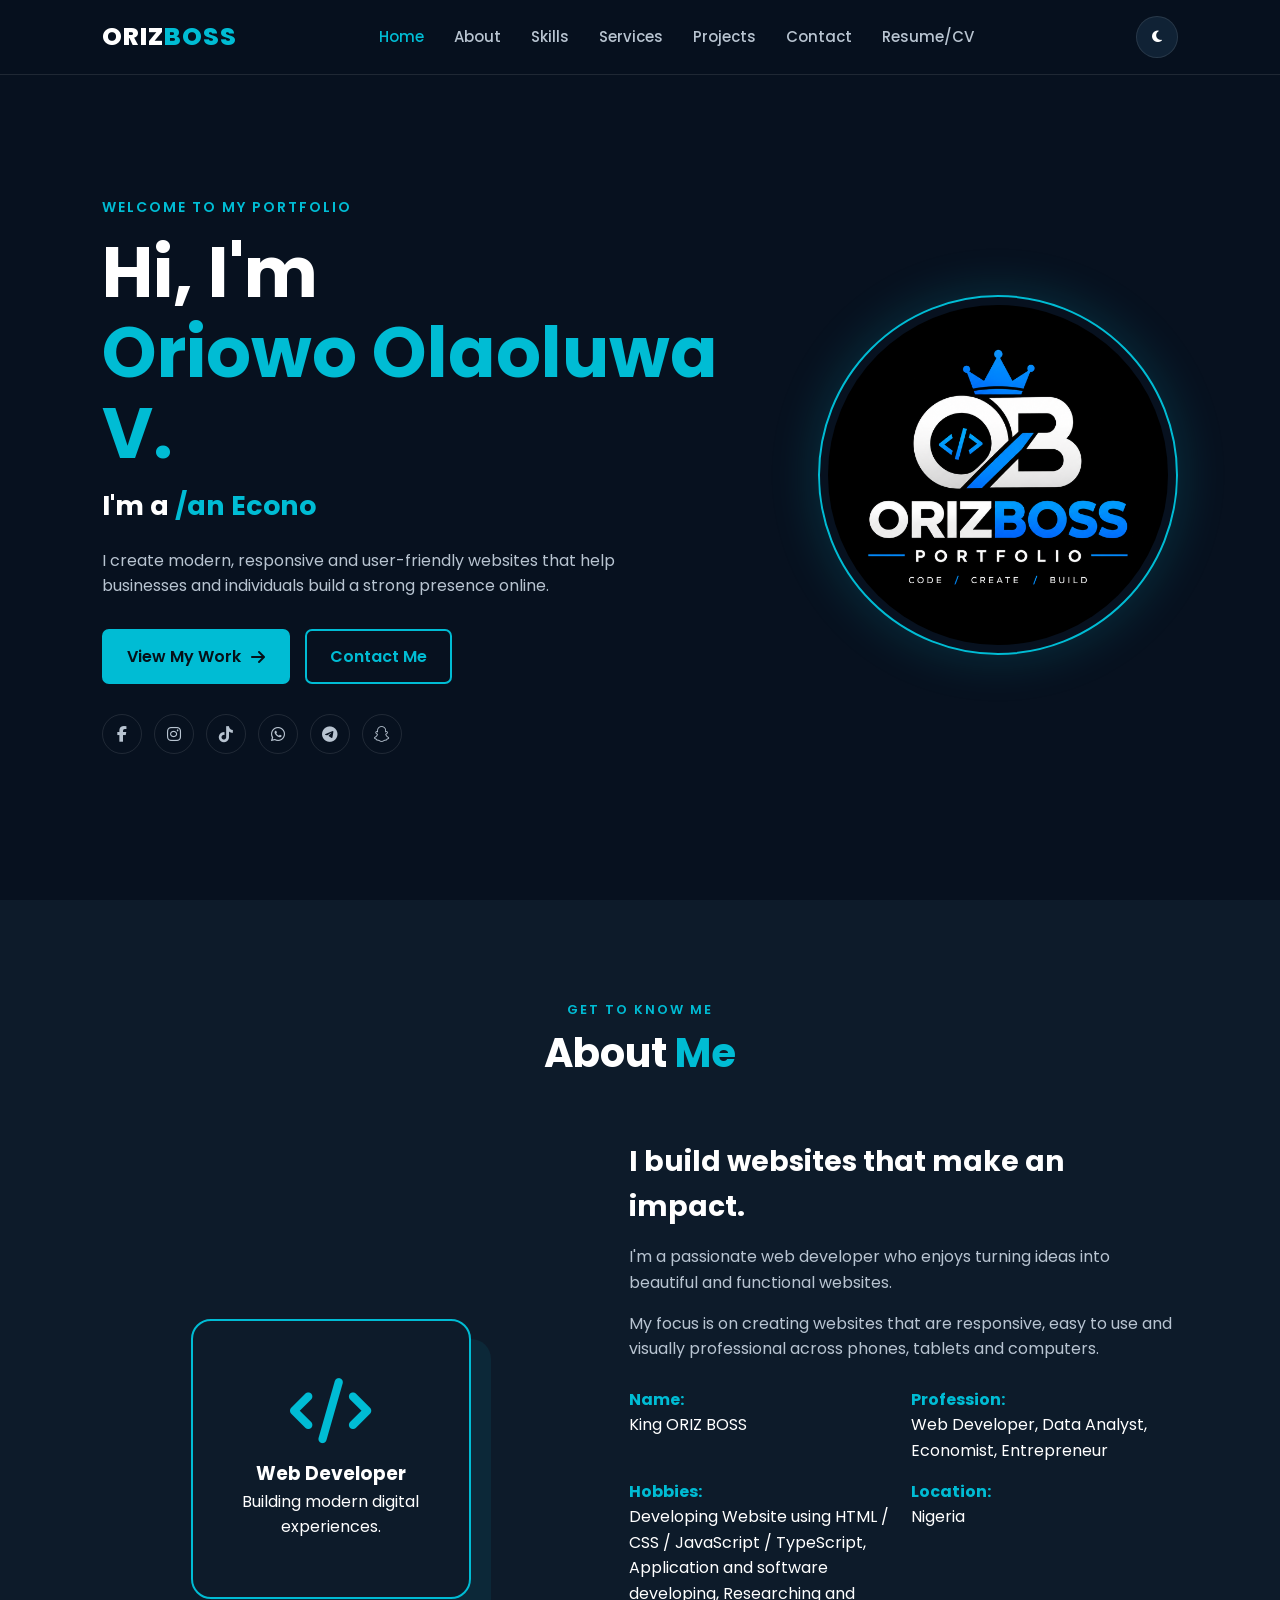
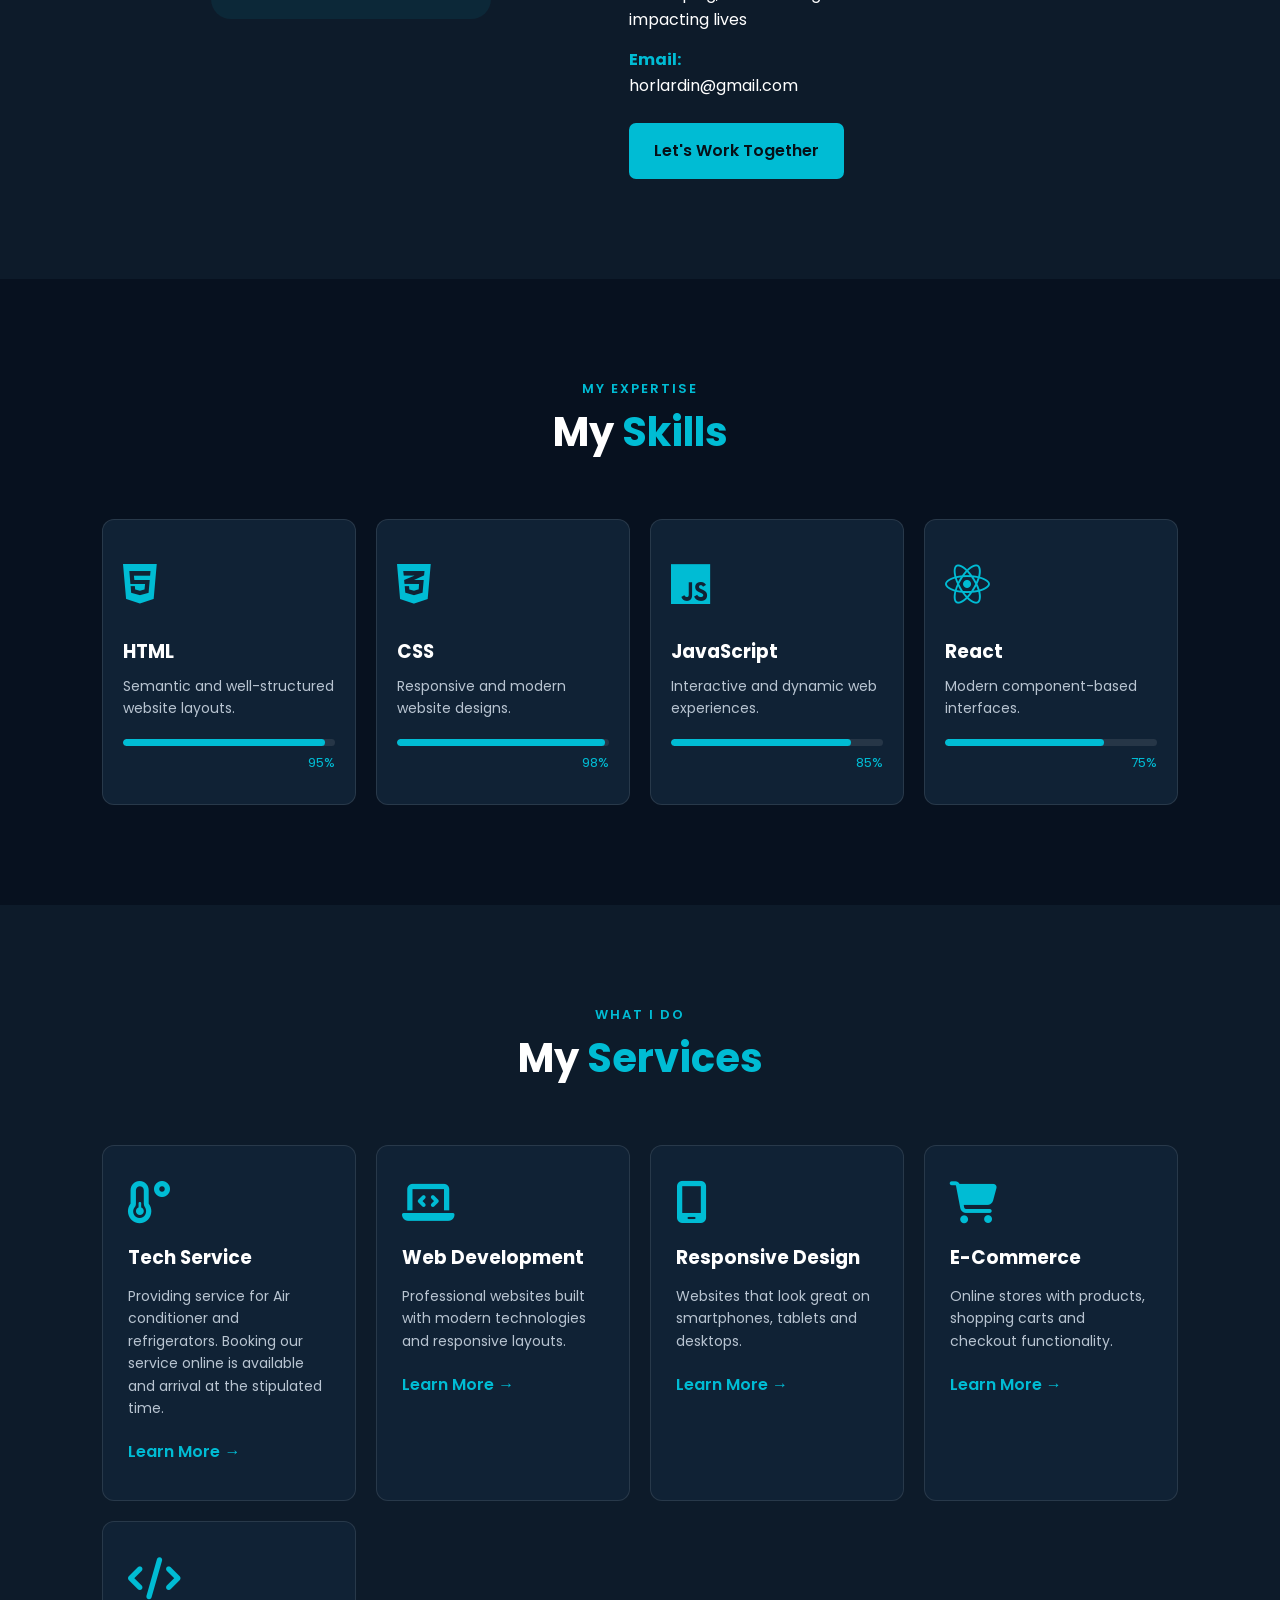
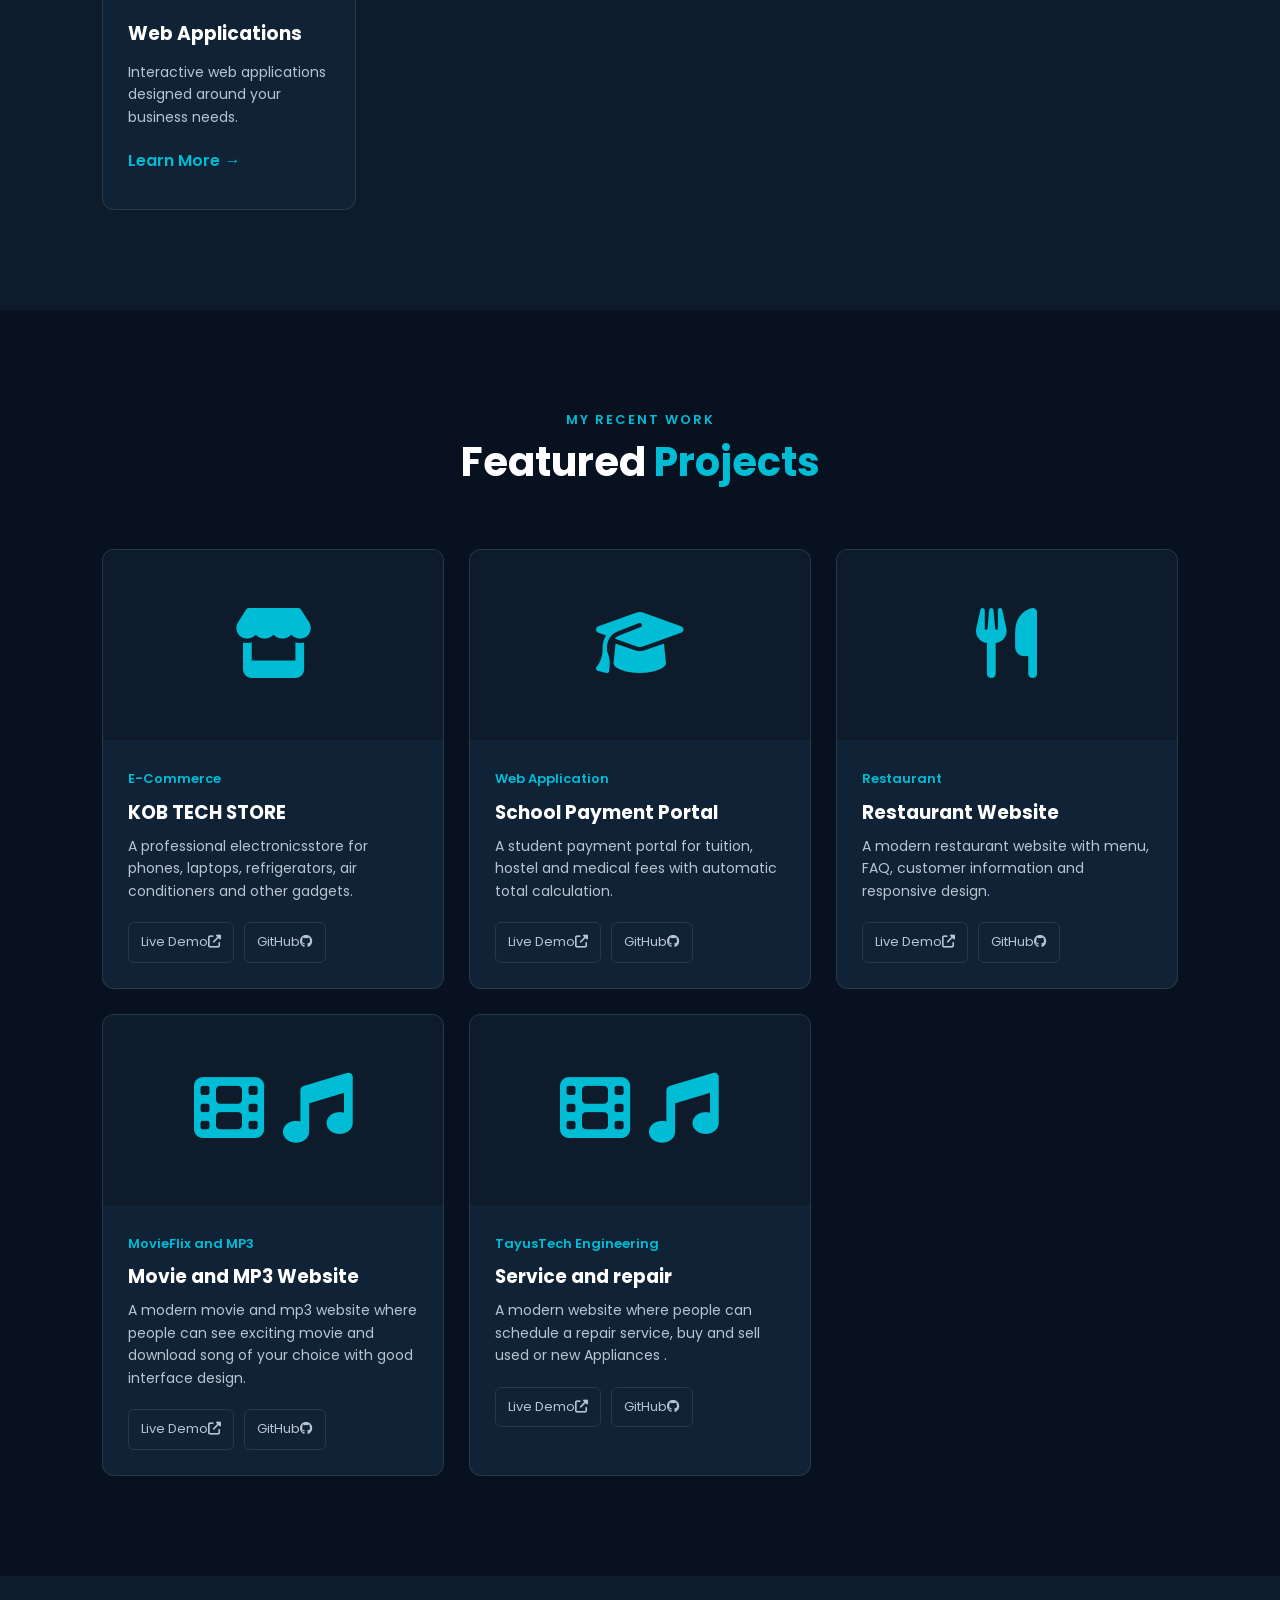
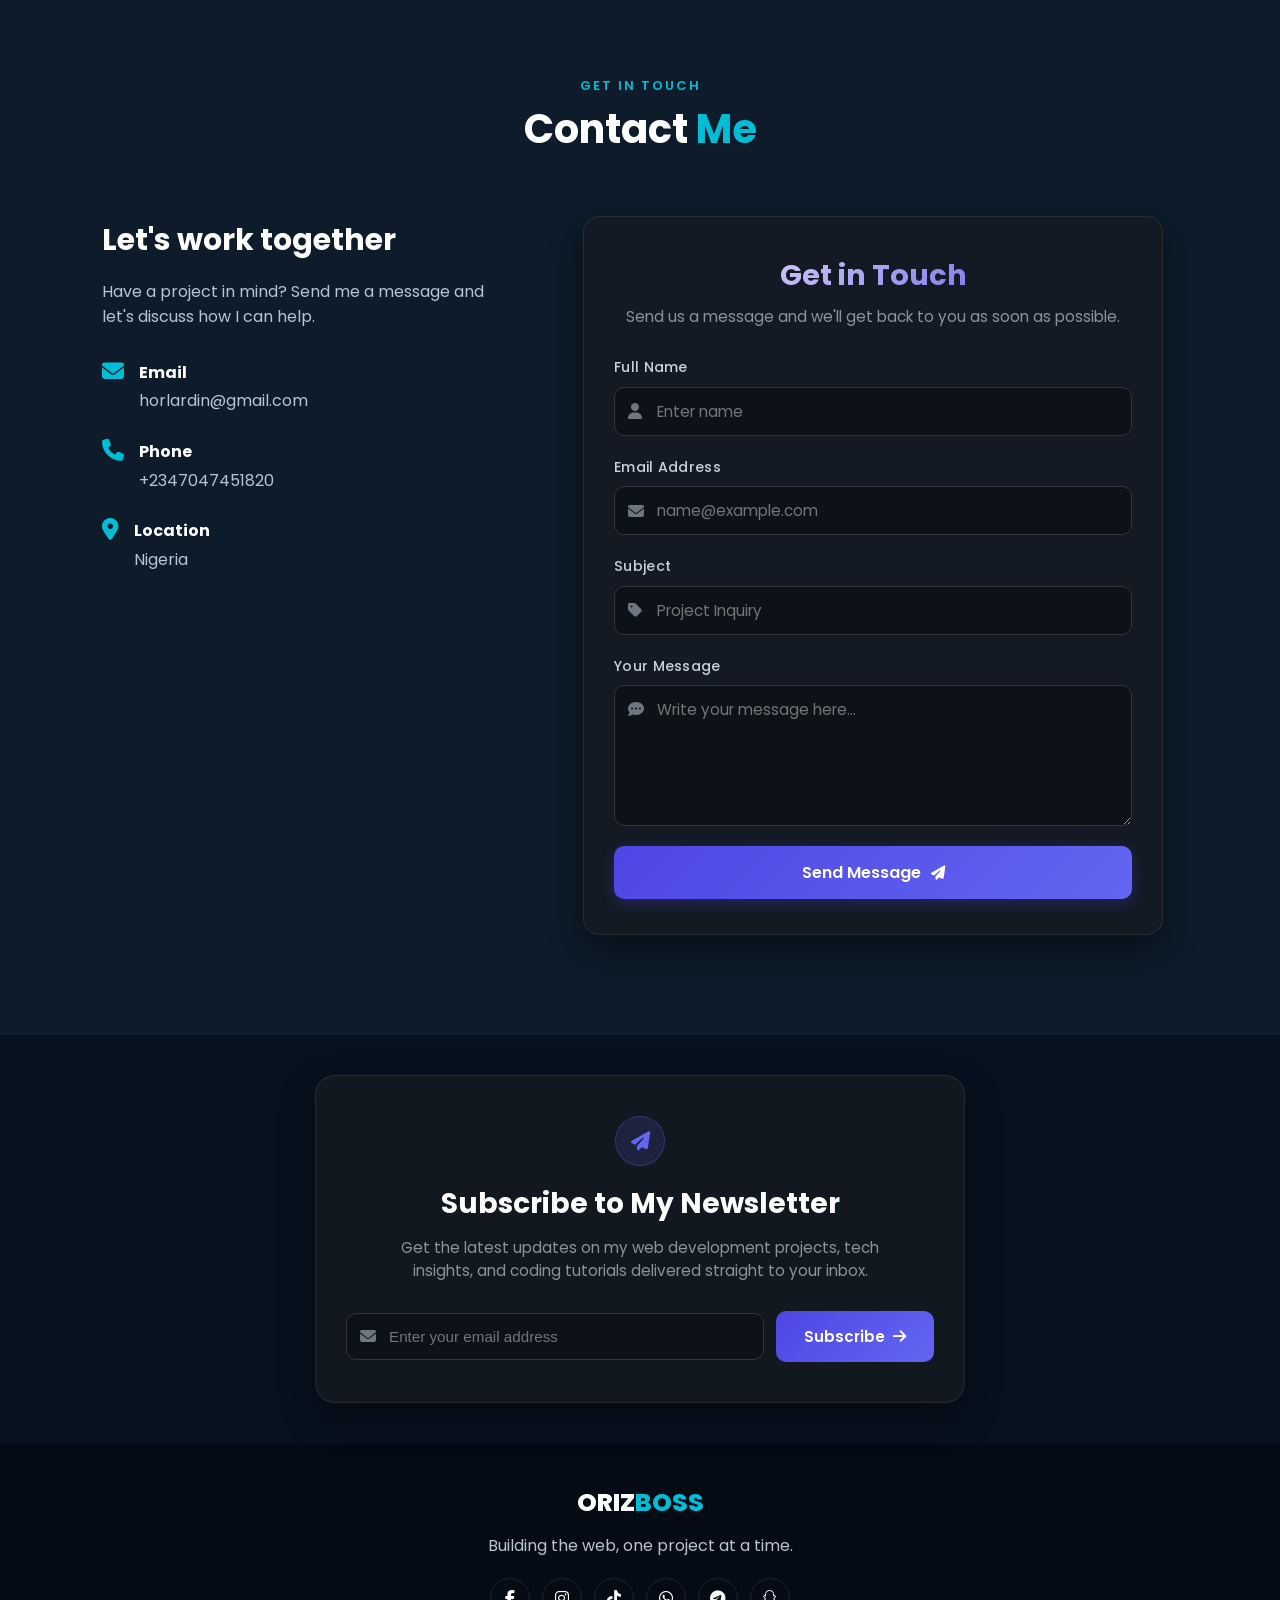
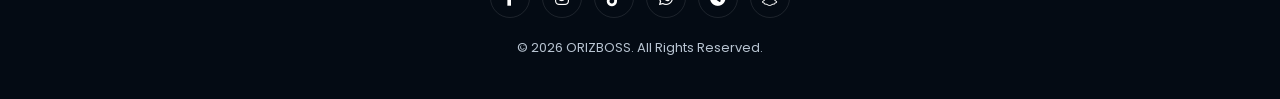
==== commit 35bc2b66: "Add files via upload" ====
--- a/index.html
+++ b/index.html
@@ -8,9 +8,10 @@
 
   <!-- PWA & Mobile Settings -->
   <link rel="manifest" href="manifest.json">
+  <meta name="theme-color" content="#0d1117">
   <meta name="mobile-web-app-capable" content="yes">
   <meta name="apple-mobile-web-app-capable" content="yes">
-  <meta name="apple-mobile-web-app-status-bar-style" content="black-translucent">
+  <meta name="apple-mobile-web-app-status-bar-style" content="black">
   <meta name="apple-mobile-web-app-title" content="ORIZBOSS">
   <link rel="apple-touch-icon" href="icon-192.png">
 
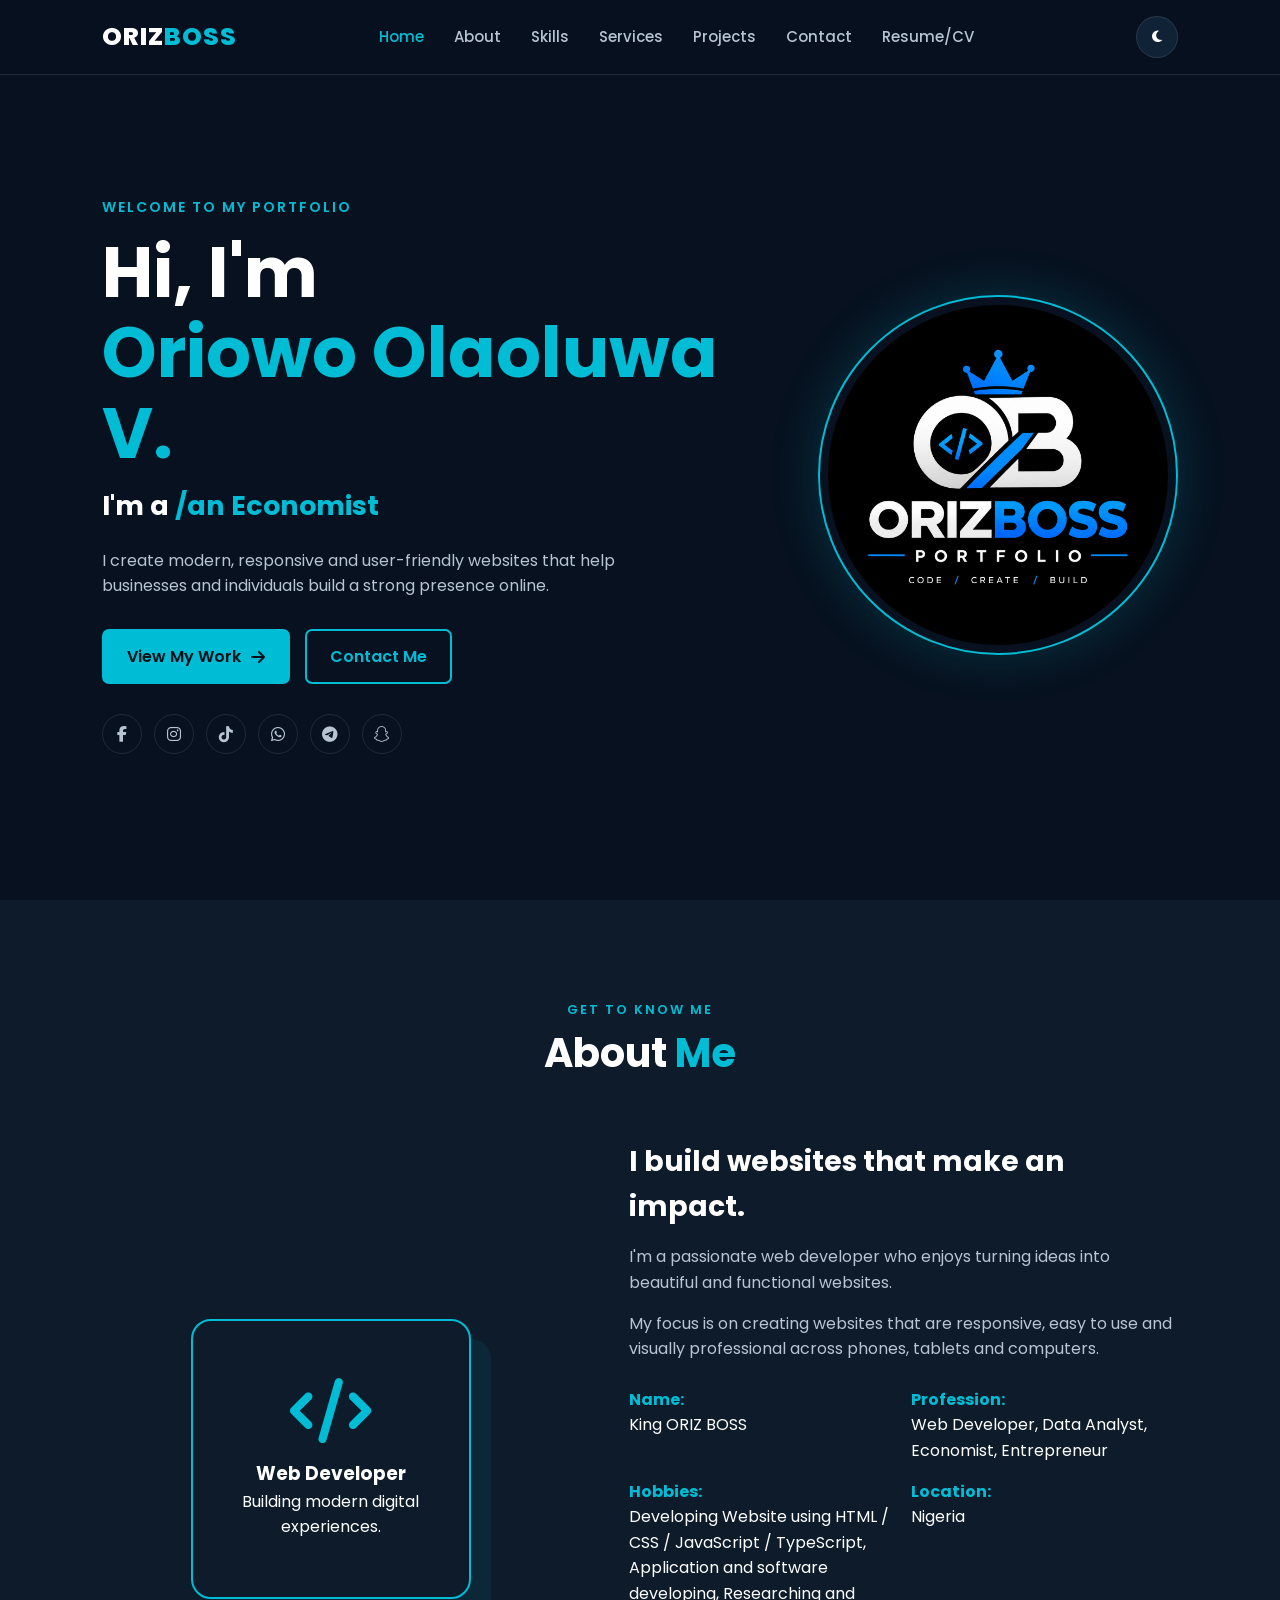
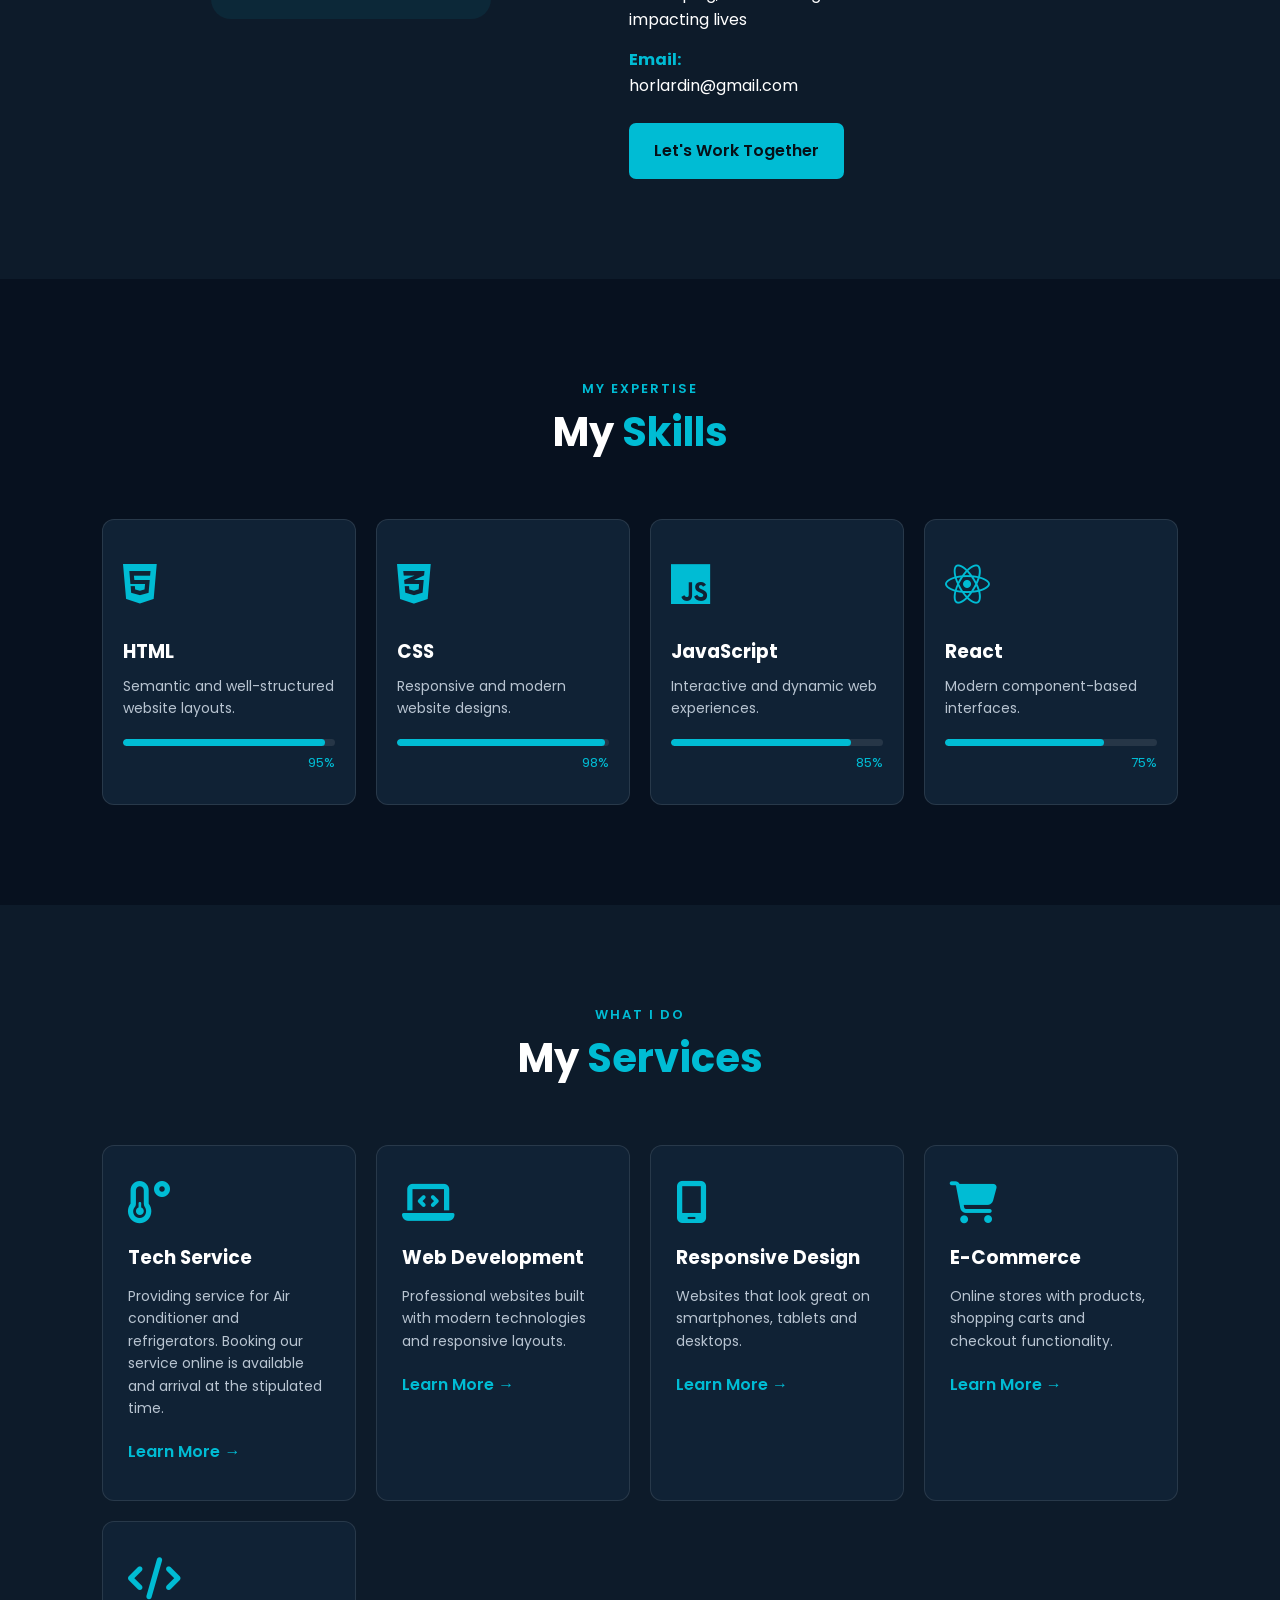
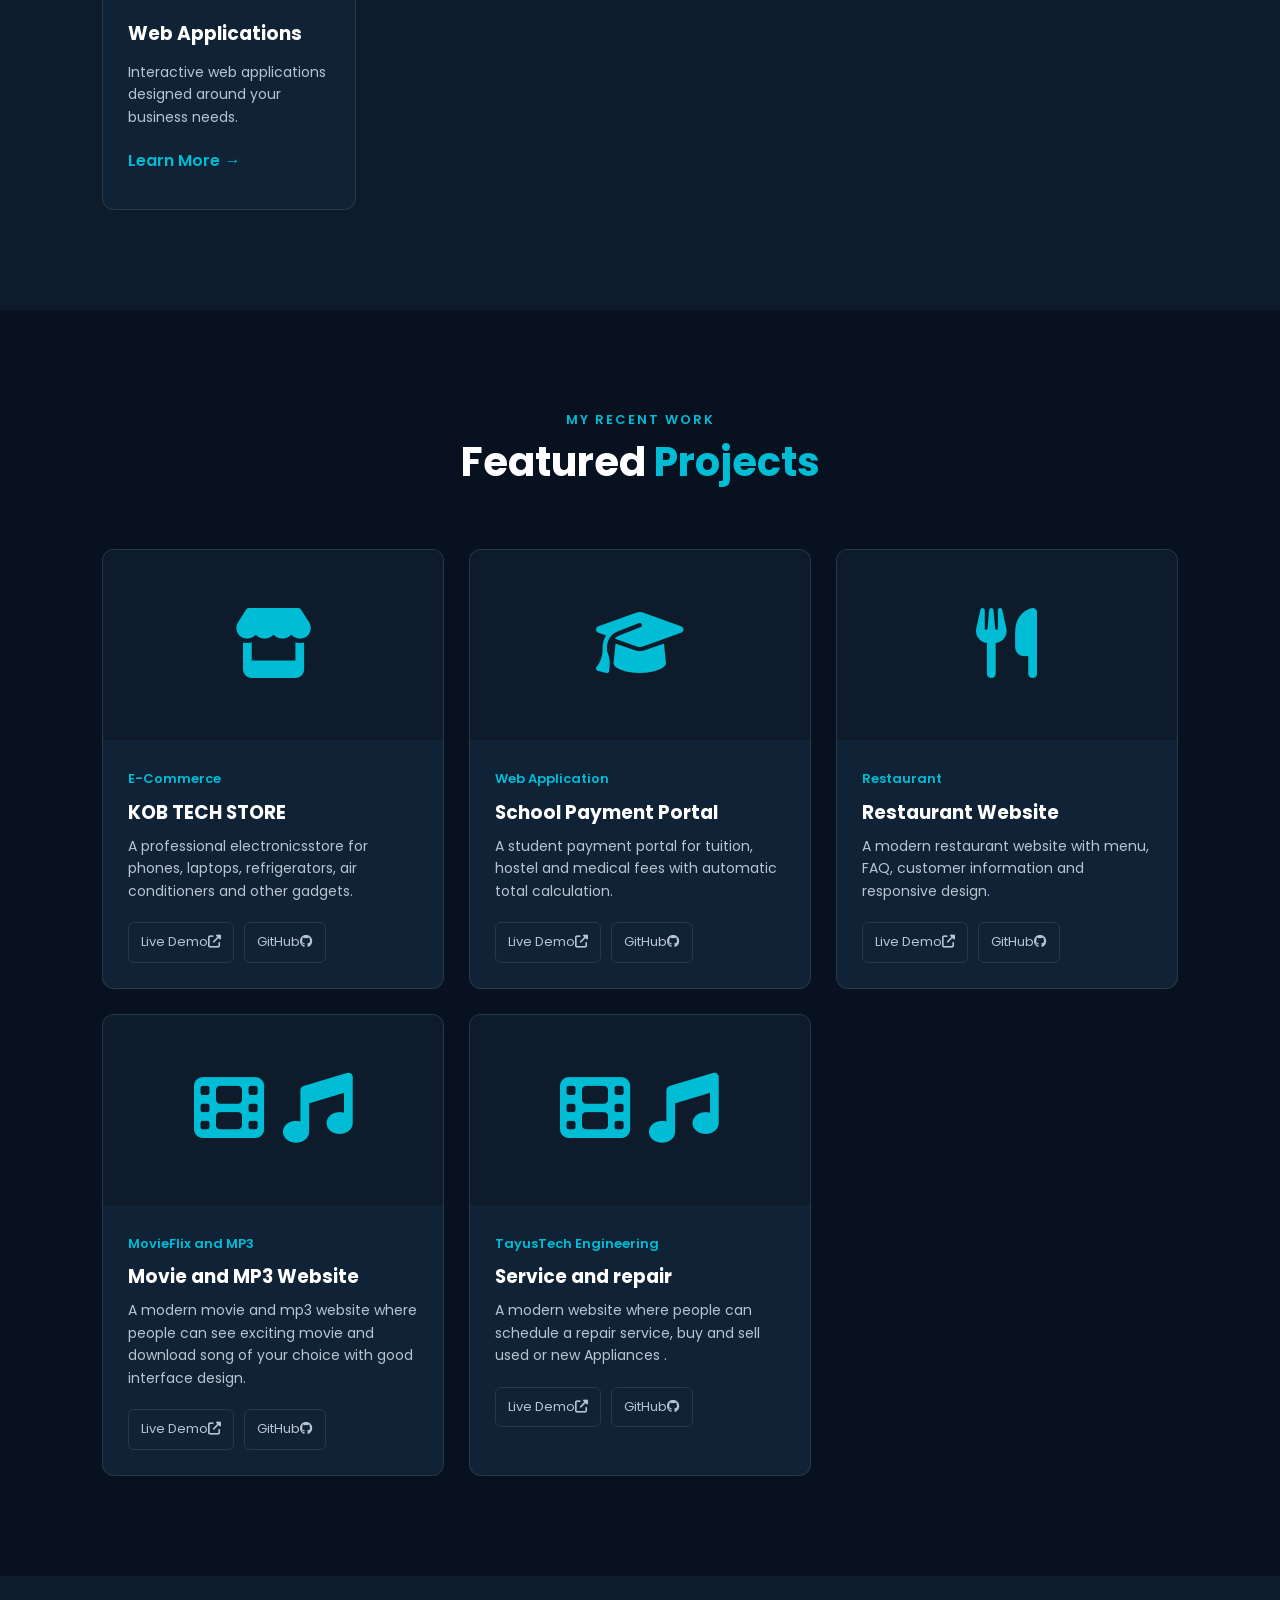
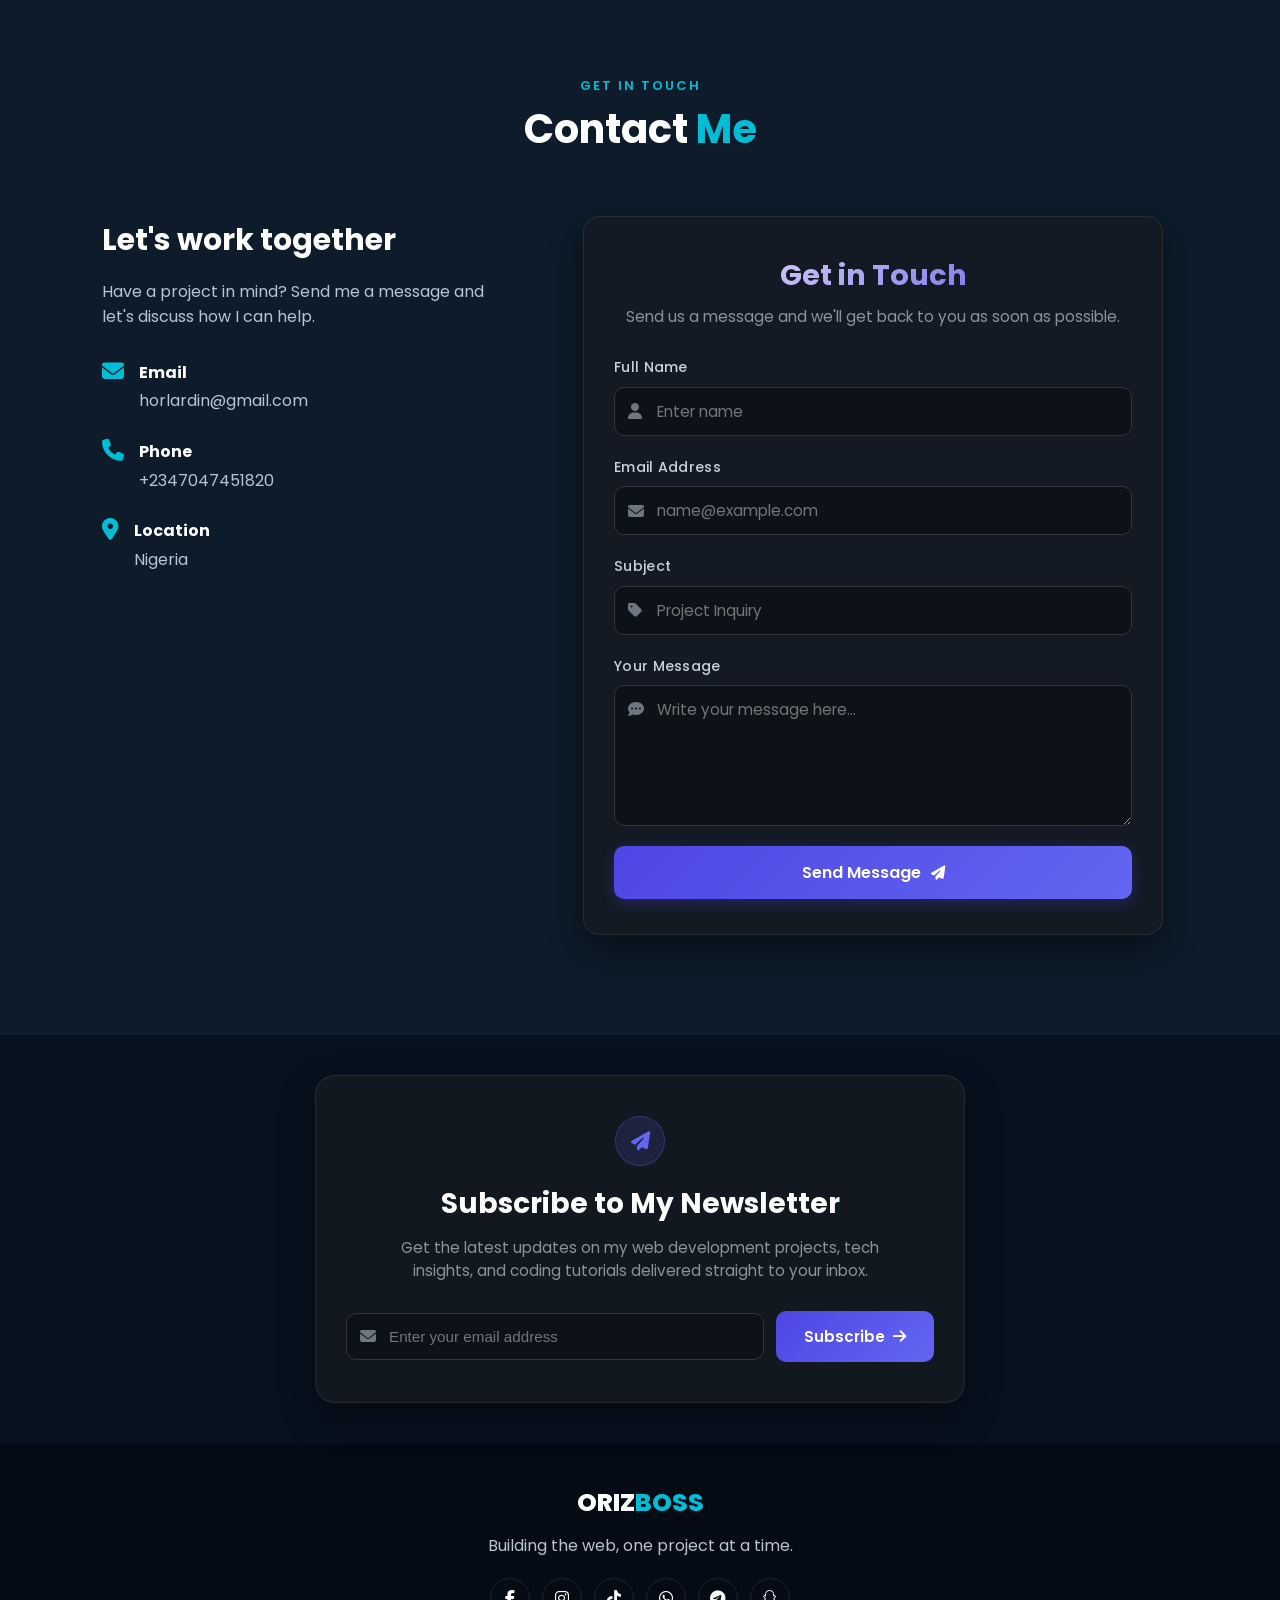
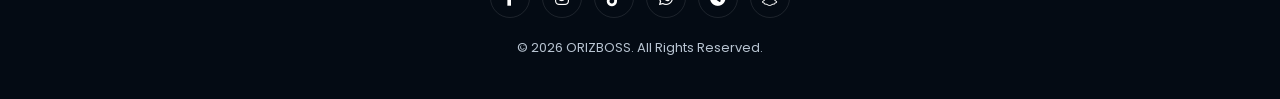
==== commit ade1f116: "Add files via upload" ====
--- a/index.html
+++ b/index.html
@@ -2,7 +2,7 @@
 <html lang="en">
 <head>
   <meta charset="UTF-8">
-  <meta name="viewport" content="width=device-width, initial-scale=1.0, viewport-fit=cover">
+  <meta name="viewport" content="width=device-width, initial-scale=1.0">
   <title>ORIZBOSS | Web Developer</title>
   <meta name="description" content="King ORIZ BOSS - Professional Web Developer Portfolio">
 
@@ -11,9 +11,9 @@
   <meta name="theme-color" content="#0d1117">
   <meta name="mobile-web-app-capable" content="yes">
   <meta name="apple-mobile-web-app-capable" content="yes">
-  <meta name="apple-mobile-web-app-status-bar-style" content="black">
+  <meta name="apple-mobile-web-app-status-bar-style" content="default">
   <meta name="apple-mobile-web-app-title" content="ORIZBOSS">
-  <link rel="apple-touch-icon" href="icon-192.png">
+  <link rel="apple-touch-icon" href="pic.png">
 
   <!-- Google Fonts -->
   <link rel="preconnect" href="https://fonts.googleapis.com">
@@ -26,7 +26,6 @@
   <!-- Stylesheet -->
   <link rel="stylesheet" href="style.css">
 </head>
-
 
 <body>
 
--- a/style.css
+++ b/style.css
@@ -48,6 +48,10 @@
 
 
 /* ================= HEADER ================= */
+
+.header, .navbar {
+    padding-top: env(safe-area-inset-top, 20px);
+}
 
 .header {
 
